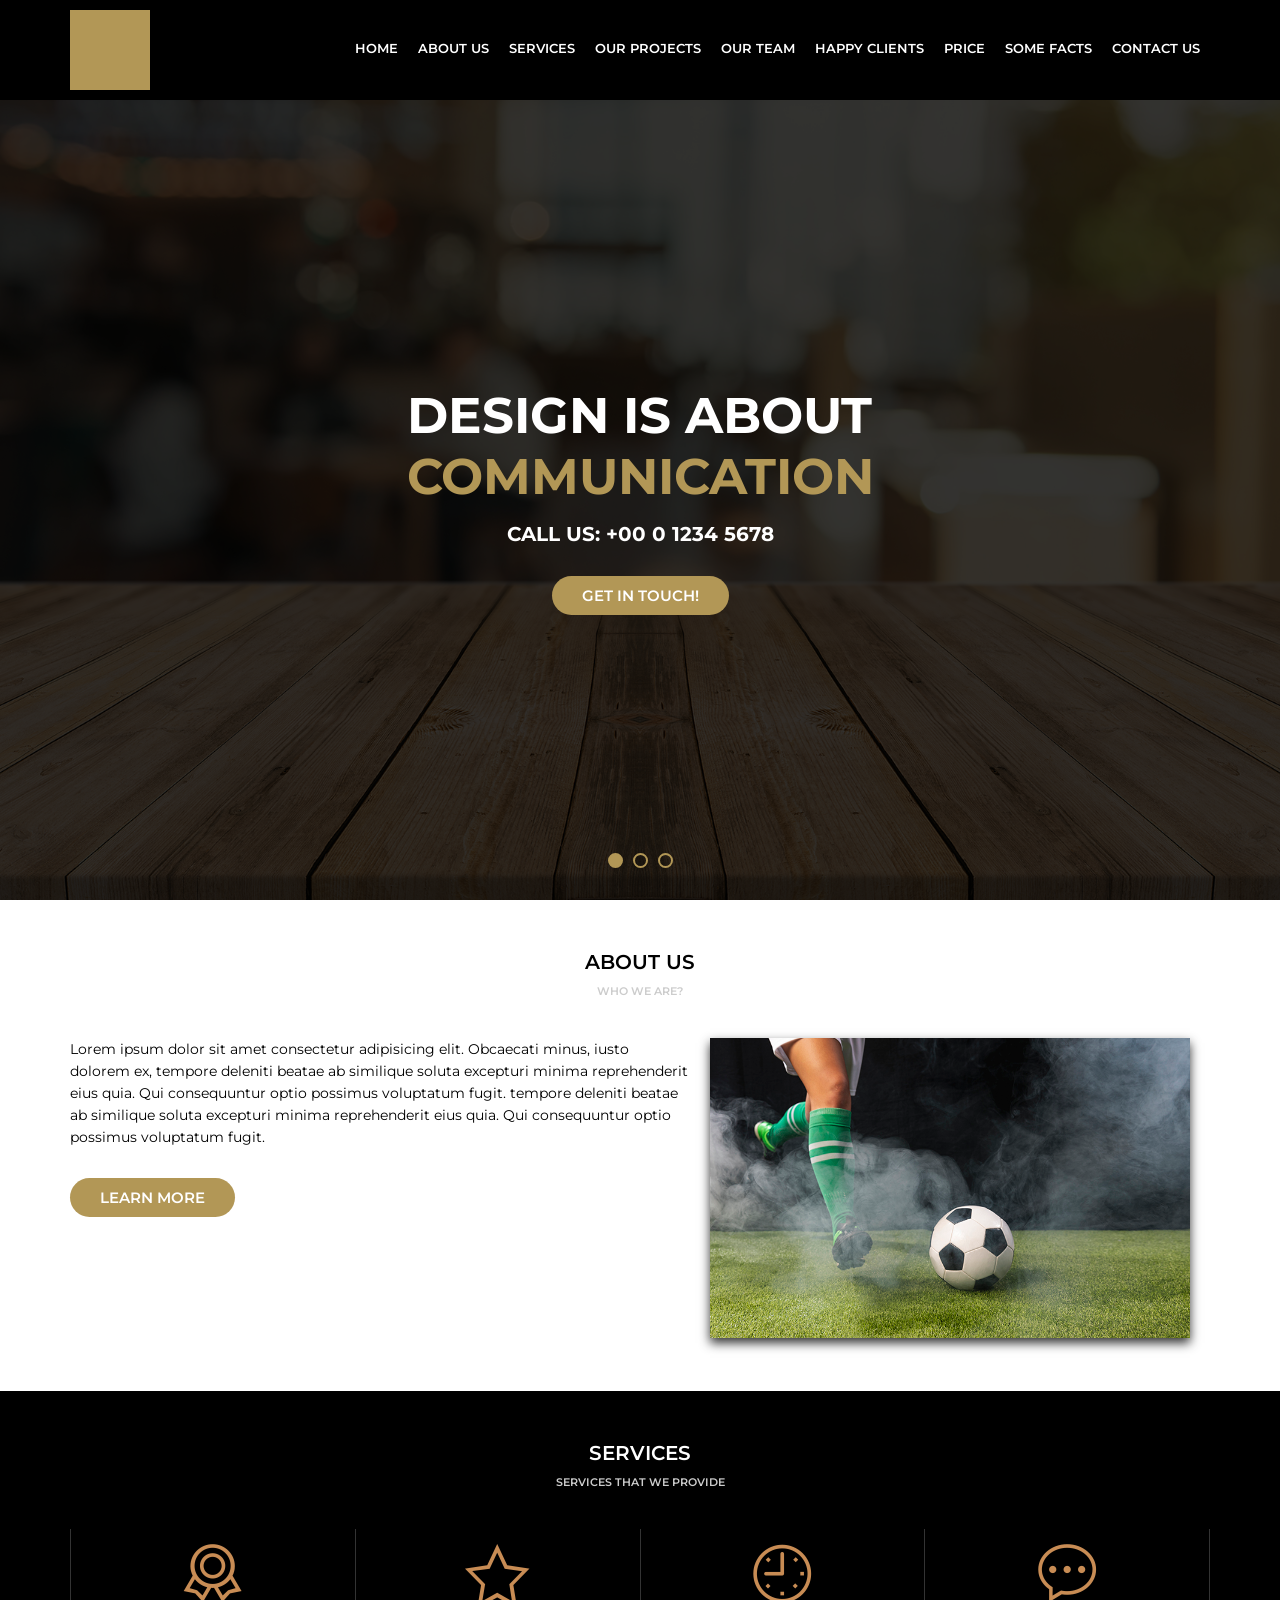
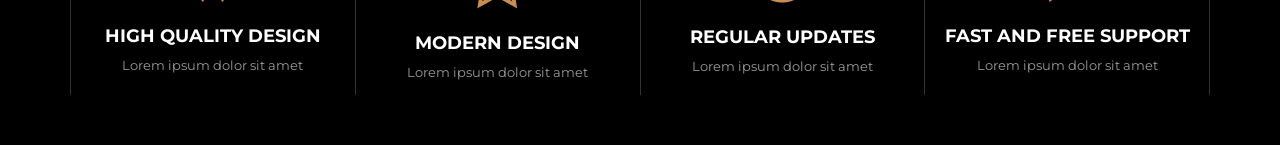
==== Home.html @ 93774d57 "Section-Services" ====
<!DOCTYPE html>
<html lang="pt-br">
<head>
    <meta charset="UTF-8">
    <meta http-equiv="X-UA-Compatible" content="IE=edge">
    <meta name="viewport" content="width=device-width, initial-scale=1.0">

    <!--Fonts-->
    <link rel="preconnect" href="https://fonts.gstatic.com">
    <link href="https://fonts.googleapis.com/css2?family=Montserrat:wght@300;400;600;700&display=swap" rel="stylesheet">

    <link rel="stylesheet" href="assets/css/style.css">
    <title>Awax</title>
</head>
<body>
    <header>
            <div class="header"><!--Inicio Header-->
                <div class="logo">
                    <div class="logoimg"></div>
                </div>
                <div class="menu"><!--Inicio Menu-->
                    <nav>
                        <ul>
                            <li class="active"><a href="">HOME</a></li>
                            <li><a href="">About Us</a></li>
                            <li><a href="">Services</a></li>
                            <li><a href="">Our Projects</a></li>
                            <li><a href="">Our Team</a></li>
                            <li><a href="">Happy Clients</a></li>
                            <li><a href="">Price</a></li>
                            <li><a href="">Some Facts</a></li>
                            <li><a href="">Contact Us</a></li>
                        </ul>
                    </nav>
                </div><!--Final Menu-->
            </div><!--Final Header-->
    </header>

    <main><!--Inicio Main-->
        <section class="banner"><!--Inicio Section Banner-->
            <div class="sliders">
                <div class="slide">
                    <div class="slidearea">
                        <h1>Design is about <br> <span>Communication</span></h1>
                        <h2>Call us: +00 0 1234 5678</h2>
                        <a href="" class="button">Get in touch!</a>
                    </div>
                </div>
                <div class="slide">
                    ...
                </div>
                <div class="slide">
                    ...
                </div>
            </div>
            <div class="sliders_pointers">
                <div class="pointer active"></div>
                <div class="pointer"></div>
                <div class="pointer"></div>
            </div>
        </section><!--Final Section Banner-->

        <section class="default light">
            <!--Padrão das Sessões-->
            <div class="section-title">About Us</div>
            <div class="section-desc">Who we are?</div>
            <div class="section-body">
                <!--Inicio About Us-->
                <div class="section-aboutus">
                    <div class="section-aboutus--left">
                        <p>Lorem ipsum dolor sit amet consectetur adipisicing elit. Obcaecati minus, iusto dolorem ex, 
                            tempore deleniti beatae ab similique soluta excepturi minima reprehenderit eius quia. 
                            Qui consequuntur optio possimus voluptatum fugit.
                            tempore deleniti beatae ab similique soluta excepturi minima reprehenderit eius quia. 
                            Qui consequuntur optio possimus voluptatum fugit.</p>

                            <a href="" class="button">Learn More</a>
                    </div>
                    <div class="section-aboutus--right">
                        <img src="assets/img/complementos/foto9.jpg" alt="">
                    </div>
                </div>
            </div>
        </section>

        <section class="default dark">
            <!--Padrão das Sessões-->
            <div class="section-title">Services</div>
            <div class="section-desc">Services that we provide</div>
            <div class="section-body">
                <!--Inicio About Us-->
                <div class="section-services">
                    <div class="section-service">
                        <img src="assets/img/icones/medalha.png" alt="">
                        <h4>High Quality Design</h4>
                        <p>Lorem ipsum dolor sit amet </p>
                    </div>
                    <div class="section-service">
                        <img src="assets/img/icones/estrela.png" alt="">
                        <h4>Modern Design</h4>
                        <p>Lorem ipsum dolor sit amet </p>
                    </div>
                    <div class="section-service">
                        <img src="assets/img/icones/relogio.png" alt="">
                        <h4>Regular Updates</h4>
                        <p>Lorem ipsum dolor sit amet </p>
                    </div>
                    <div class="section-service">
                        <img src="assets/img/icones/balao.png" alt="">
                        <h4>Fast and Free Support</h4>
                        <p>Lorem ipsum dolor sit amet </p>
                    </div>
                </div>
            </div>
        </section>
    </main><!--Final Main-->
</body>
</html>
---- assets/css/style.css ----
:root {
    --color-Orange: #b29756;
    --color-White: #fff;
    --color-Black: #000;
    --color-Grey: #CCC;
    --color-Grey2: #333;
    --color-Grey-White: #f7f7f7;
    --color-Grey3: #999;
}

*{
    margin: 0;
    padding: 0;
    box-sizing: border-box;
}

body {
    font-family: 'Montserrat', Arial, Helvetica, sans-serif ;
    font-size: 13px;
    overflow-x: hidden;
}


/* ===============
[MENU] */

header {
    height: 100px;
    background-color: var(--color-Black);
}

.header {
    max-width: 1140px;
    height: 100px;
    margin: auto;
    display: flex;
    align-items: center;
}

.logo {
    width: 100px;
}

.logoimg {
    width: 80px;
    height: 80px;
    background-color: var(--color-Orange);
}

.menu {
    flex: 1;
    display: flex;
    justify-content: flex-end;
}

.menu ul,
.menu li {
    list-style: none;
}

.menu ul {
    display: flex;
}

.menu li a {
    color: var(--color-White);
    text-transform: uppercase;
    font-weight: 600;
    text-decoration: none;
    display: flex;
    align-items: center;
    padding-left: 10px;
    padding-right: 10px;
    height: 100px;
    border-bottom: 5px solid var(--color-Black);
}

.menu li a:hover {
    border-bottom: 5px solid var(--color-Orange);
    color: var(--color-Grey);
}

.button {
    display: inline-block;
    background-color: var(--color-Orange);
    color: var(--color-White);
    text-transform: uppercase;
    font-size: 15px;
    font-weight: 600;
    text-decoration: none;
    padding: 10px 30px;
    margin-top: 30px;
    border-radius: 20px;
    transition: all 0.2s ease-in;
}

/* ===============
[BANNER] */

.banner {
    height: calc(100vh - 100px);
    background-color: var(--color-Grey2);
    background-image: url(../img/complementos/bg.jpg);
    background-size: cover;
    background-position: center;
    overflow: hidden;
}

.banner .sliders {
    width: 1000vw;
    height: 100%;
}

.banner .slide {
    width: 100vw;
    height: 100%;
    display: inline-block;
    background-color: rgba(0, 0, 0, 0.8);
}

.banner .slidearea {
    display: flex;
    flex-direction: column;
    height: 100%;
    justify-content: center;
    align-items: center;
    color: var(--color-White);
}

.banner h1 {
    text-transform: uppercase;
    font-weight: bold;
    font-size: 50px;
}

.banner h1 span {
    color: var(--color-Orange);
}

.banner h2 {
    text-transform: uppercase;
    margin-top: 15px;
}


.banner a:hover {
    background-color: var(--color-White);
    color: var(--color-Orange);
}

.banner .sliders_pointers {
    width: 100vw;
    height: 20px;
    position: absolute;
    margin-top: -50px;
    display: flex;
    justify-content: center;
    align-items: center;
}

.banner .pointer {
    width: 15px;
    height: 15px;
    border: 2px solid var(--color-Orange);
    border-radius: 8px;
    margin-left: 5px;
    margin-right: 5px;
    cursor: pointer;
}

.banner .pointer:hover {
    background-color: var(--color-Orange);
}

.banner .pointer.active {
    background-color: var(--color-Orange);
}


/* ===============
[Section Padrão] */

.default {
    padding-top: 50px;
    padding-bottom: 50px;
}

.default .section-title,
.default .section-desc {
    text-align: center;
    text-transform: uppercase;
    font-weight: 600;
}

.default .section-title {
    font-size: 20px;
}

.default .section-desc {
    font-size: 11px;
    color: var(--color-Grey);
    margin-top: 10px;
    margin-bottom: 40px;
}

.default .section-body {
    max-width: 1140px;
    margin: auto;
}


/* ====== Vairação Clara ====== */
.default.ligth {
    background-color: var(--color-Grey-White);
}

.default.ligth .section-title,
.default.ligth .section-body {
    color: var(--color-Black);
}


/* ====== Vairação Escura ====== */
.default.dark {
    background-color: var(--color-Black);
}

.default.dark .section-title,
.default.dark .section-body {
    color: var(--color-White);
}


/* ===============
[About Us] */

.section-aboutus {
    display: flex;
}

.section-aboutus--left {
    flex: 1;
}

.section-aboutus--left p {
    font-size: 14px;
    line-height: 22px;
}

.section-aboutus--right {
    width: 520px;
    text-align: center;
}

.section-aboutus--right img {
    width: 480px;
    box-shadow: 0px 5px 10px var(--color-Grey2) ;
}

/* ===============
[Services] */

.section-services {
    display: flex;
}

.section-service {
    flex: 1;
    text-align: center;
    border-right: 1px solid var(--color-Grey2);
    padding: 15px;
}

.section-service:first-child{
    border-left: 1px solid var(--color-Grey2);
}

.section-service h4 {
    margin-top: 20px;
    text-transform: uppercase;
    font-size: 18px;
}

.section-service p {
    margin-top: 10px;
    font-size: 13px;
    color: var(--color-Grey3);
}
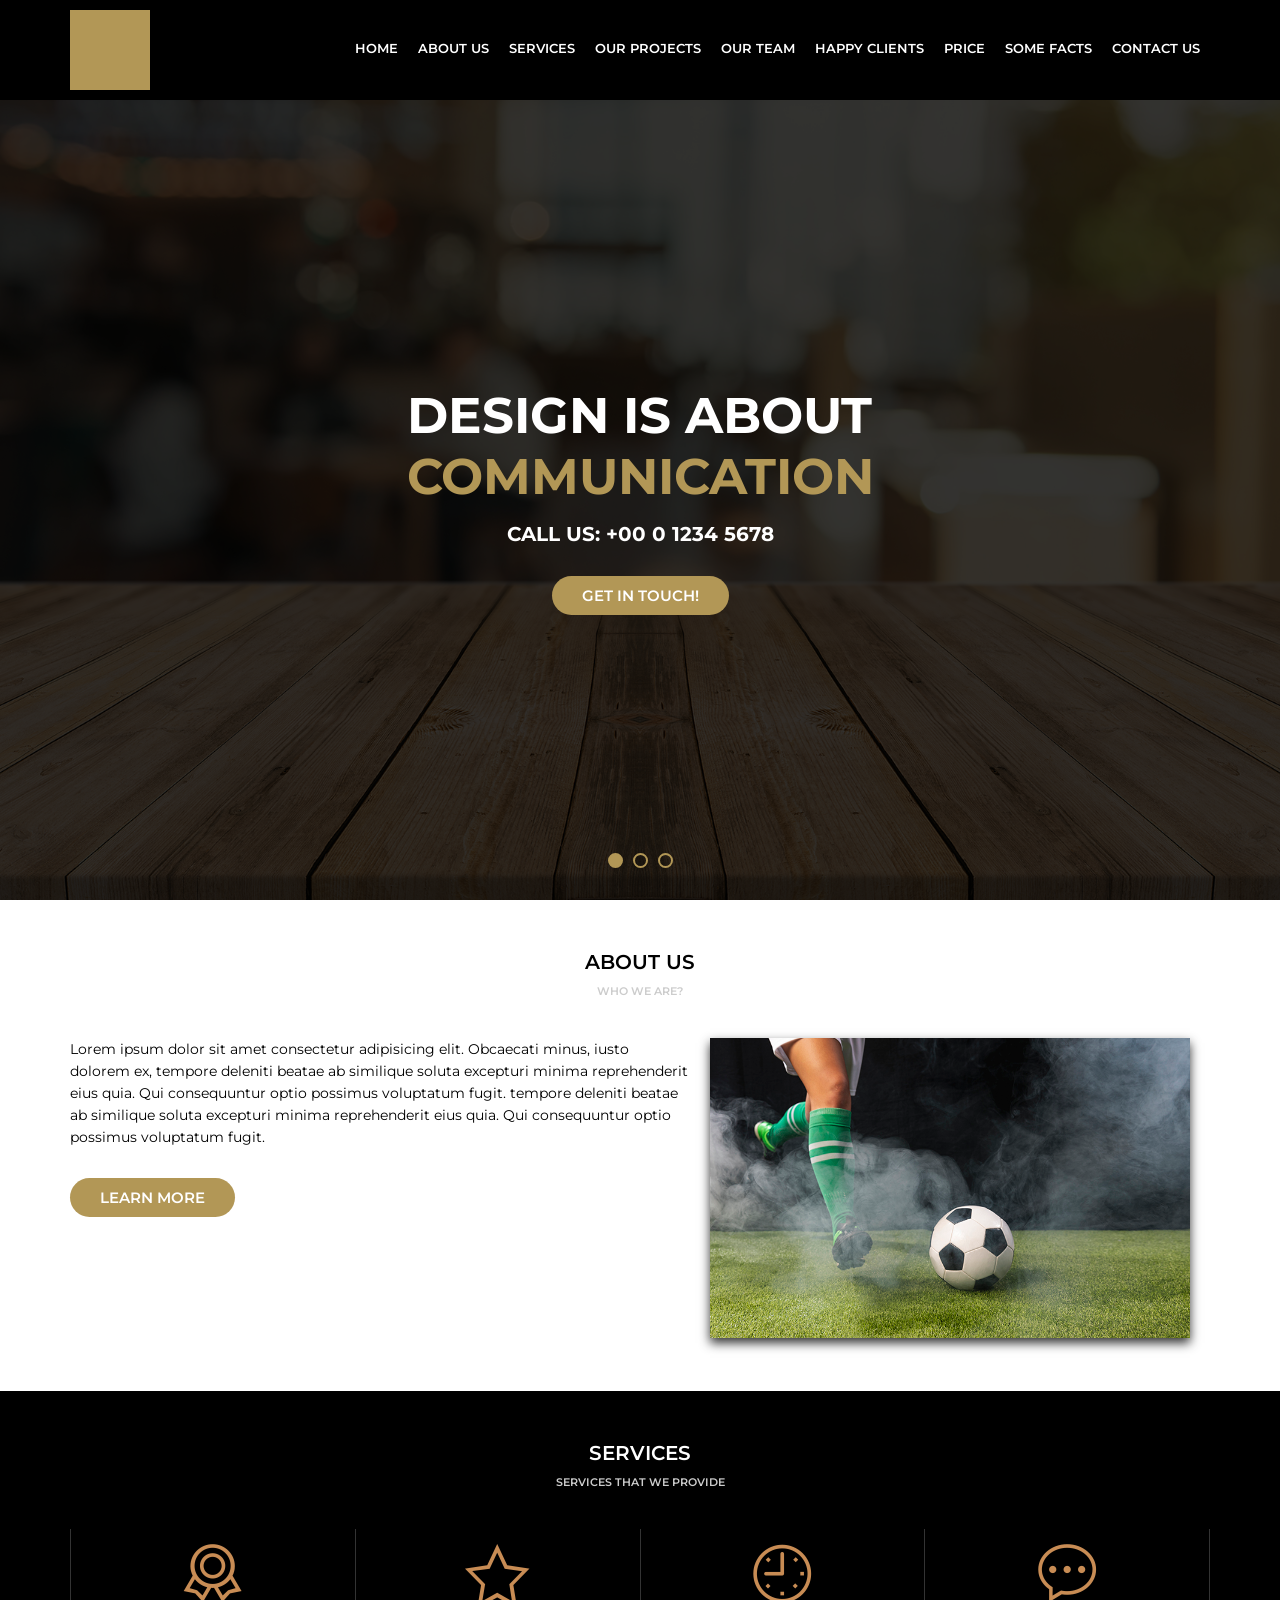
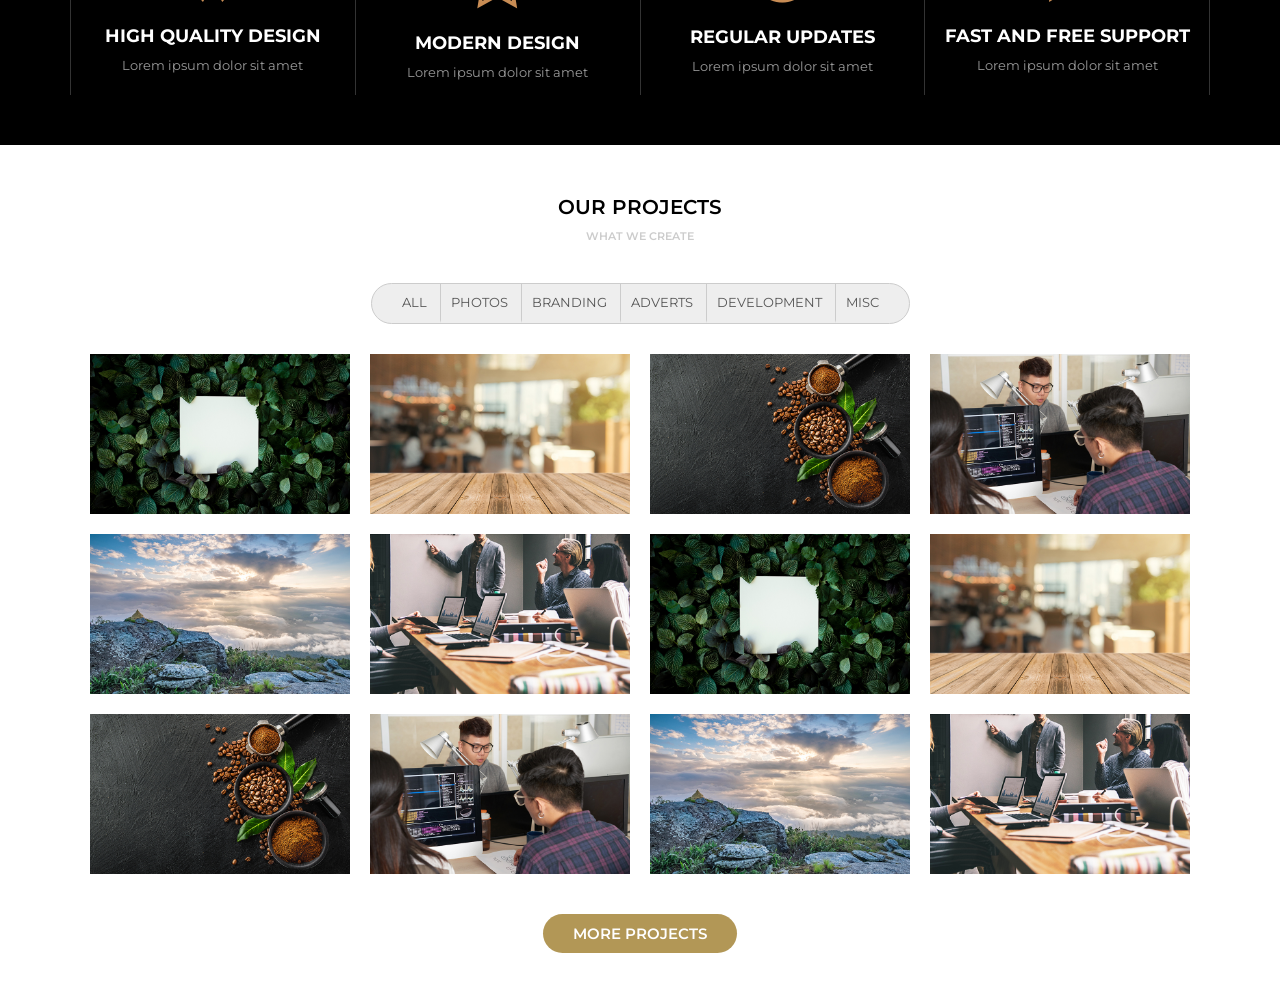
==== commit a21f3d94: "Section-Projects" ====
--- a/Home.html
+++ b/Home.html
@@ -59,8 +59,8 @@
                 <div class="pointer"></div>
             </div>
         </section><!--Final Section Banner-->
-
-        <section class="default light">
+        
+        <section class="default light"><!--Section About Us-->
             <!--Padrão das Sessões-->
             <div class="section-title">About Us</div>
             <div class="section-desc">Who we are?</div>
@@ -81,14 +81,14 @@
                     </div>
                 </div>
             </div>
-        </section>
-
-        <section class="default dark">
+        </section><!--Final About Us-->
+
+        <section class="default dark"><!--Inicio Services-->
             <!--Padrão das Sessões-->
             <div class="section-title">Services</div>
             <div class="section-desc">Services that we provide</div>
             <div class="section-body">
-                <!--Inicio About Us-->
+                <!--Inicio Services-->
                 <div class="section-services">
                     <div class="section-service">
                         <img src="assets/img/icones/medalha.png" alt="">
@@ -112,7 +112,142 @@
                     </div>
                 </div>
             </div>
-        </section>
+        </section><!--Final Services-->
+
+        <section class="default light"><!--Inicio Projects-->
+            <!--Padrão das Sessões-->
+            <div class="section-title">Our Projects</div>
+            <div class="section-desc">What we create</div>
+            <div class="section-body">
+                <!--Inicio Projects-->
+                <div class="section-projects">
+                    <div class="section-projects--filters">
+                        <ul>
+                            <li>All</li>
+                            <li>Photos</li>
+                            <li>Branding</li>
+                            <li>Adverts</li>
+                            <li>Development</li>
+                            <li>Misc</li>
+                        </ul>
+                    </div>
+                            <!--Area-->
+                    <div class="section-projects--photos">
+                            <!--Images-->
+                        <div class="section-projects--photo">
+                            <div class="section-projects--photoarea">
+                                <div class="section-projects--photoinfo">
+                                    <h5>ABOUT</h5>
+                                    <p>Lorem ipsum dolor sit amet.</p>
+                                </div>
+                                <img src="assets/img/complementos/foto1.jpg" alt="">
+                            </div>
+                        </div>
+                        <div class="section-projects--photo">
+                            <div class="section-projects--photoarea">
+                                <div class="section-projects--photoinfo">
+                                    <h5>ABOUT</h5>
+                                    <p>Lorem ipsum dolor sit amet.</p>
+                                </div>
+                                <img src="assets/img/complementos/foto2.jpg" alt="">
+                            </div>
+                        </div>
+                        <div class="section-projects--photo">
+                            <div class="section-projects--photoarea">
+                                <div class="section-projects--photoinfo">
+                                    <h5>ABOUT</h5>
+                                    <p>Lorem ipsum dolor sit amet.</p>
+                                </div>
+                                <img src="assets/img/complementos/foto3.jpg" alt="">
+                            </div>
+                        </div>
+                        <div class="section-projects--photo">
+                            <div class="section-projects--photoarea">
+                                <div class="section-projects--photoinfo">
+                                    <h5>ABOUT</h5>
+                                    <p>Lorem ipsum dolor sit amet.</p>
+                                </div>
+                                <img src="assets/img/complementos/foto4.jpg" alt="">
+                            </div>
+                        </div>
+                        <div class="section-projects--photo">
+                            <div class="section-projects--photoarea">
+                                <div class="section-projects--photoinfo">
+                                    <h5>ABOUT</h5>
+                                    <p>Lorem ipsum dolor sit amet.</p>
+                                </div>
+                                <img src="assets/img/complementos/foto5.jpg" alt="">
+                            </div>
+                        </div>
+                        <div class="section-projects--photo">
+                            <div class="section-projects--photoarea">
+                                <div class="section-projects--photoinfo">
+                                    <h5>ABOUT</h5>
+                                    <p>Lorem ipsum dolor sit amet.</p>
+                                </div>
+                                <img src="assets/img/complementos/foto6.jpg" alt="">
+                            </div>
+                        </div>
+                        <div class="section-projects--photo">
+                            <div class="section-projects--photoarea">
+                                <div class="section-projects--photoinfo">
+                                    <h5>ABOUT</h5>
+                                    <p>Lorem ipsum dolor sit amet.</p>
+                                </div>
+                                <img src="assets/img/complementos/foto1.jpg" alt="">
+                            </div>
+                        </div>
+                        <div class="section-projects--photo">
+                            <div class="section-projects--photoarea">
+                                <div class="section-projects--photoinfo">
+                                    <h5>ABOUT</h5>
+                                    <p>Lorem ipsum dolor sit amet.</p>
+                                </div>
+                                <img src="assets/img/complementos/foto2.jpg" alt="">
+                            </div>
+                        </div>
+                        <div class="section-projects--photo">
+                            <div class="section-projects--photoarea">
+                                <div class="section-projects--photoinfo">
+                                    <h5>ABOUT</h5>
+                                    <p>Lorem ipsum dolor sit amet.</p>
+                                </div>
+                                <img src="assets/img/complementos/foto3.jpg" alt="">
+                            </div>
+                        </div>
+                        <div class="section-projects--photo">
+                            <div class="section-projects--photoarea">
+                                <div class="section-projects--photoinfo">
+                                    <h5>ABOUT</h5>
+                                    <p>Lorem ipsum dolor sit amet.</p>
+                                </div>
+                                <img src="assets/img/complementos/foto4.jpg" alt="">
+                            </div>
+                        </div>
+                        <div class="section-projects--photo">
+                            <div class="section-projects--photoarea">
+                                <div class="section-projects--photoinfo">
+                                    <h5>ABOUT</h5>
+                                    <p>Lorem ipsum dolor sit amet.</p>
+                                </div>
+                                <img src="assets/img/complementos/foto5.jpg" alt="">
+                            </div>
+                        </div>
+                        <div class="section-projects--photo">
+                            <div class="section-projects--photoarea">
+                                <div class="section-projects--photoinfo">
+                                    <h5>ABOUT</h5>
+                                    <p>Lorem ipsum dolor sit amet.</p>
+                                </div>
+                                <img src="assets/img/complementos/foto6.jpg" alt="">
+                            </div>
+                        </div>
+                    </div>
+                            <!--Button-->
+                    <a href="" class="button" >More Projects</a>
+                </div>
+            </div>
+        </section><!--Final Projects-->
     </main><!--Final Main-->
 </body>
 </html>
--- a/assets/css/style.css
+++ b/assets/css/style.css
@@ -6,6 +6,9 @@
     --color-Grey2: #333;
     --color-Grey-White: #f7f7f7;
     --color-Grey3: #999;
+    --color-Grey4: #EEE;
+
+    --color-font-grey: #555;
 }
 
 *{
@@ -91,7 +94,13 @@
     padding: 10px 30px;
     margin-top: 30px;
     border-radius: 20px;
-    transition: all 0.2s ease-in;
+    transition: all 0.3s ease-in;
+}
+
+.button:hover {
+    background-color: var(--color-White);
+    color: var(--color-Orange);
+    border: 2px solid var(--color-Orange);
 }
 
 /* ===============
@@ -286,3 +295,89 @@
     font-size: 13px;
     color: var(--color-Grey3);
 }
+
+/* ===============
+[Projects] */
+
+.section-projects {
+    display: flex;
+    flex-direction: column;
+    align-items: center;
+}
+
+.section-projects--filters {
+    border: 1px solid var(--color-Grey);
+    background-color: var(--color-Grey4);
+    border-radius: 30px;
+    display: inline-block;
+    padding: 0px 20px;
+}
+
+.section-projects--filters ul li {
+    list-style: none;
+}
+
+.section-projects--filters li {
+    display: inline-block;
+    padding: 10px;
+    text-transform: uppercase;
+    font-size: 13px;
+    border-left: 1px solid var(--color-Grey);
+    color: var(--color-font-grey);
+    border-bottom: 3px solid var(--color-Grey4);
+    cursor: pointer;
+}
+
+.section-projects--filters li:hover {
+    border-bottom: 3px solid var(--color-Orange);
+}
+
+.section-projects--filters li:first-child {
+    border-left: none;
+}
+
+.section-projects--photos {
+    width: 100vw;
+    max-width: 1140px;
+    margin-top: 20px;
+    display: flex;
+    flex-wrap: wrap;
+    justify-content: center;
+}
+
+.section-projects--photo {
+    width: 280px;
+}
+
+.section-projects--photoarea {
+    margin: 10px;
+    width: 260px;
+    height: 160px;
+}
+
+.section-projects--photoarea img {
+    width: inherit;
+    height: inherit;
+}
+
+.section-projects--photoinfo {
+    position: absolute;
+    background-color: rgba(0, 0, 0, 0.5);
+    width: inherit;
+    height: inherit;
+    display: none;
+    flex-direction: column;
+    justify-content: center;
+    align-items: center;
+    color: var(--color-White);
+}
+
+.section-projects--photoarea:hover .section-projects--photoinfo {
+    display: flex;
+    cursor: pointer;
+}
+
+.section-projects--photoinfo h5 {
+    font-size: 18px;
+    font-weight: 600;
+}
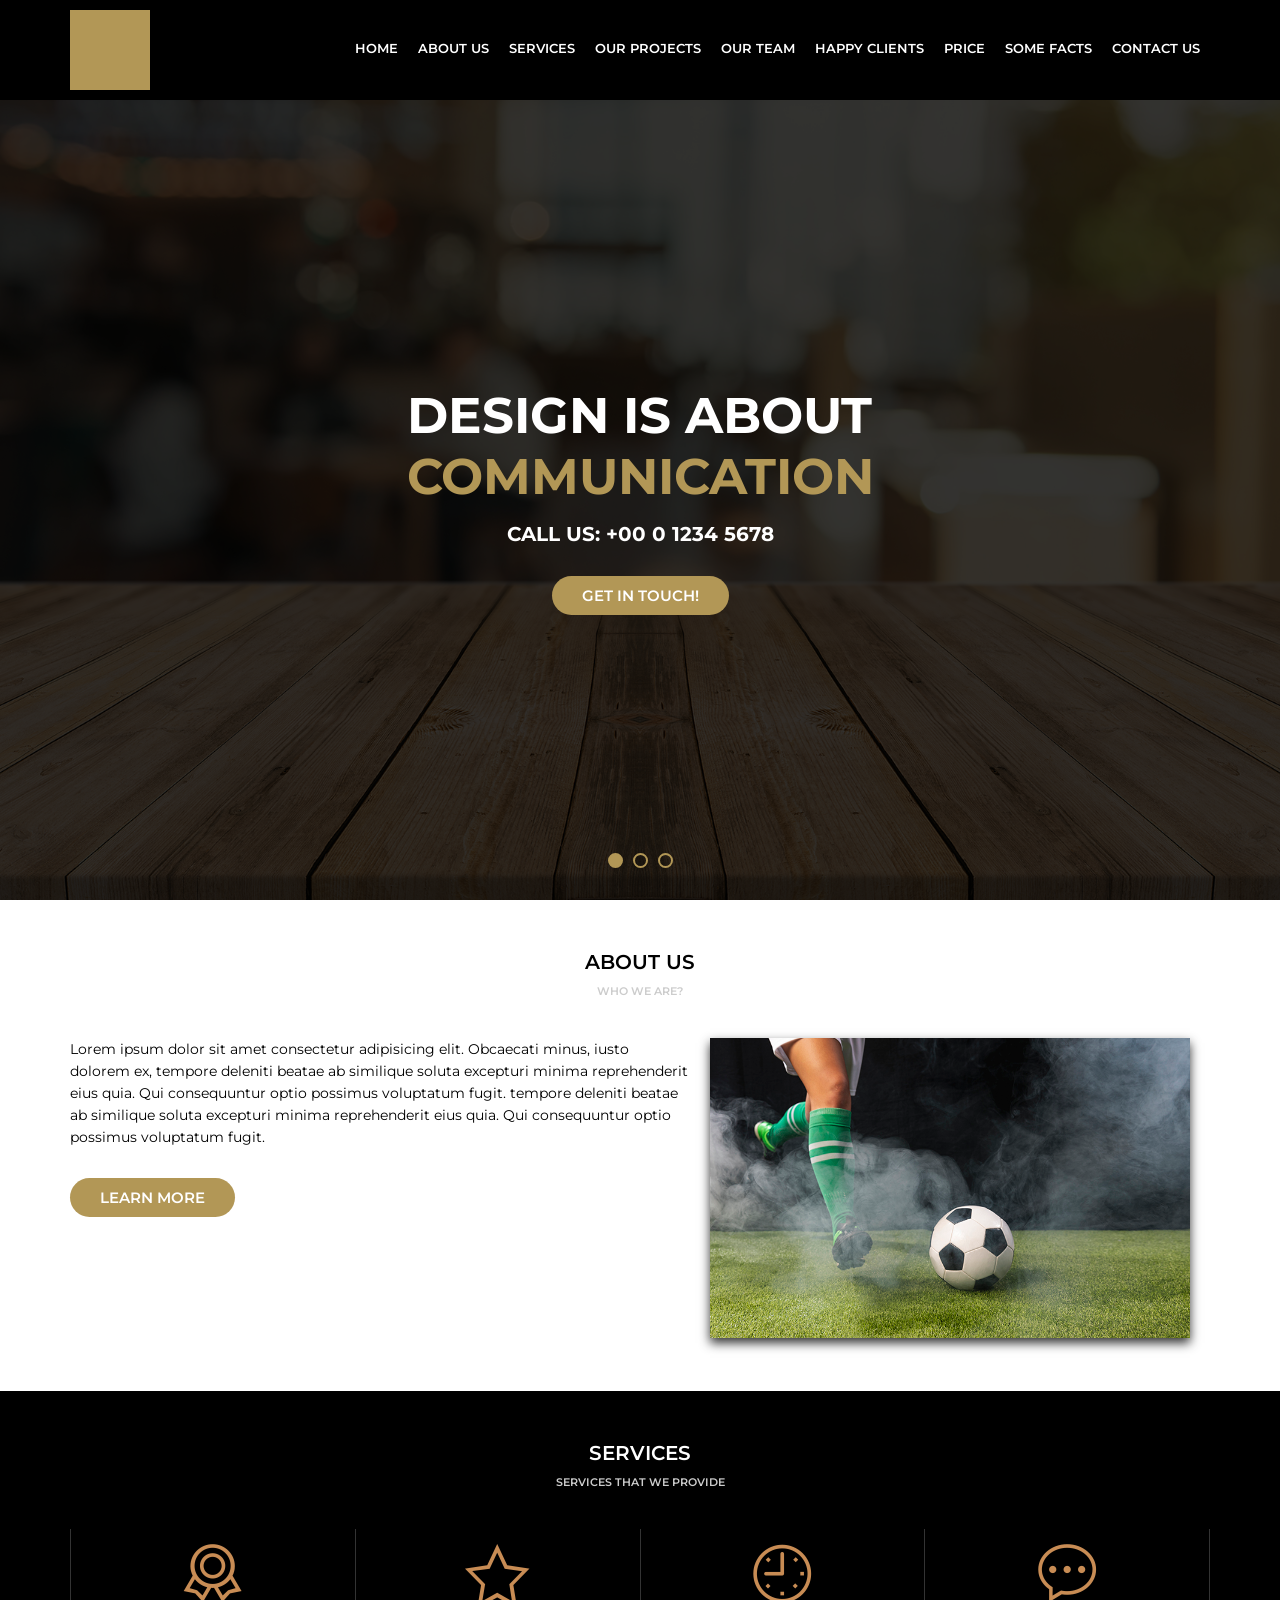
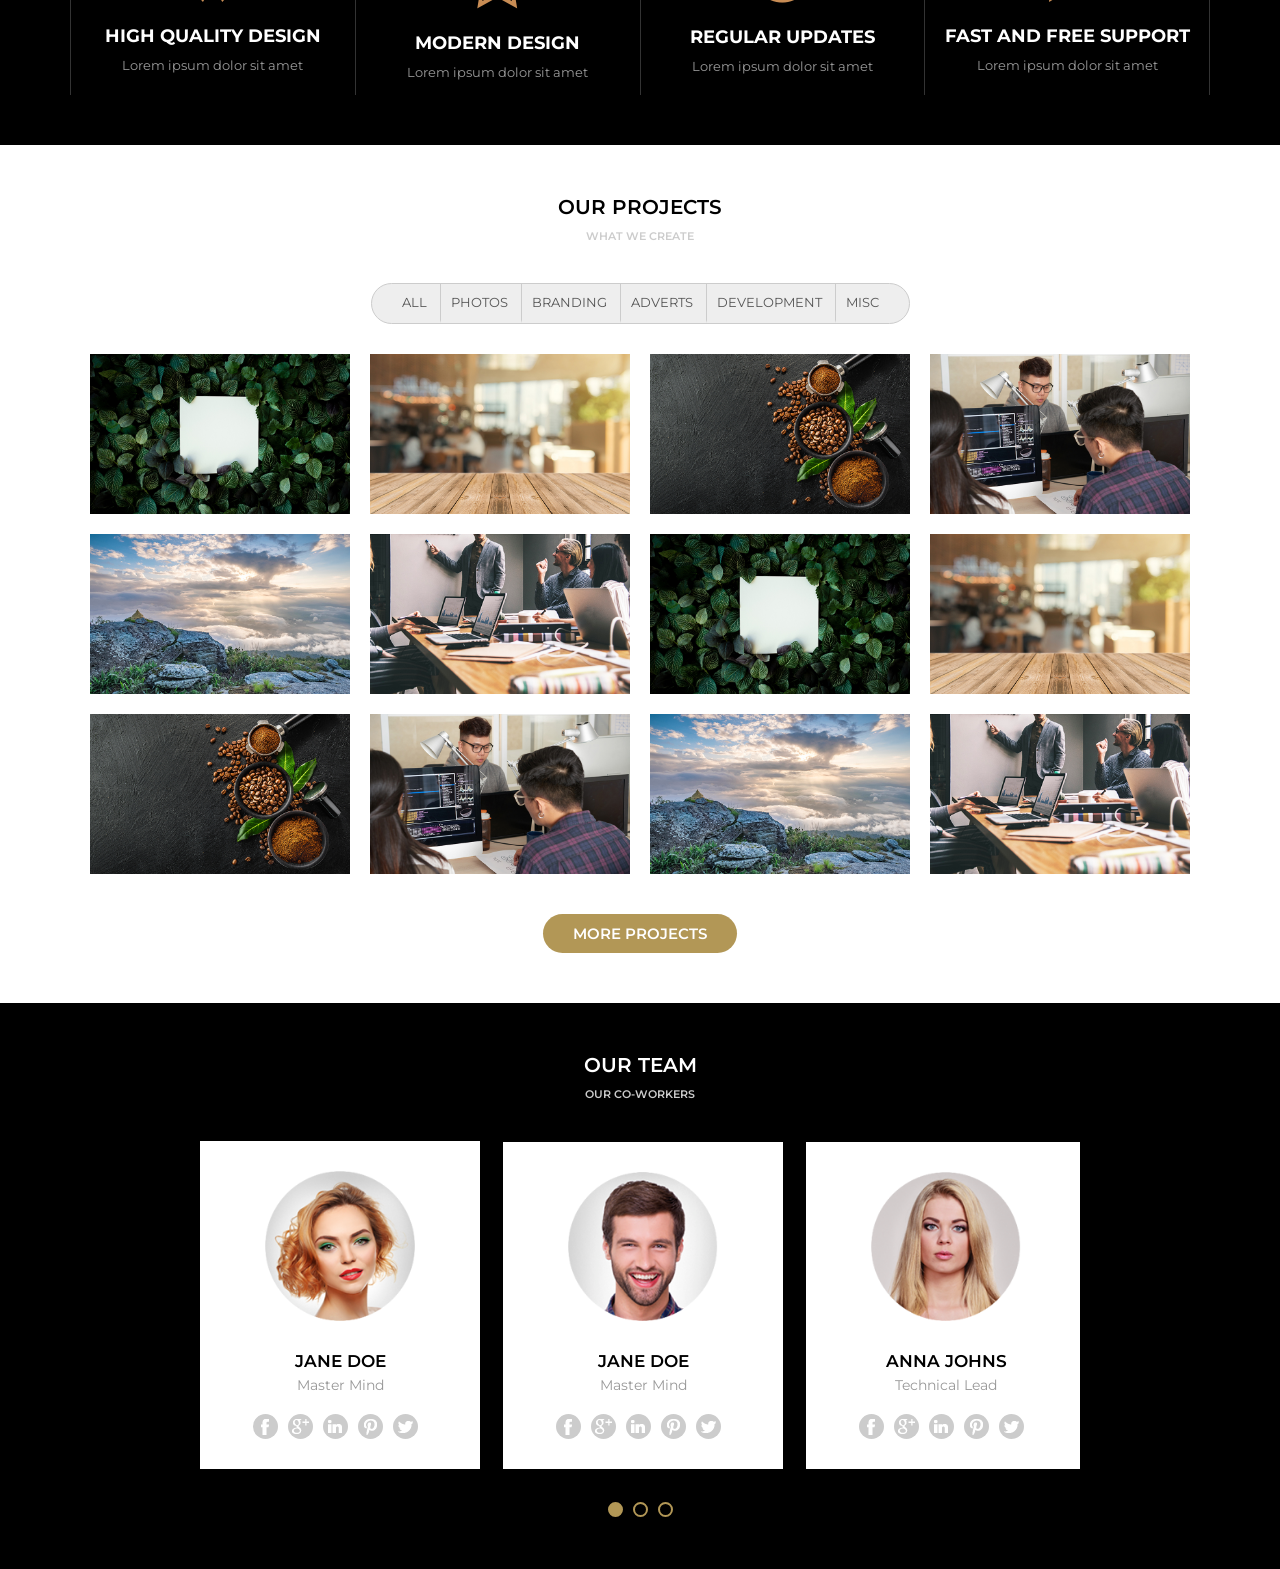
==== commit 020d6f59: "Section-OurTeam" ====
--- a/Home.html
+++ b/Home.html
@@ -248,6 +248,82 @@
                 </div>
             </div>
         </section><!--Final Projects-->
+
+        <section class="default dark bg-team"><!--Section Our Team-->
+            <div class="section-team-area">
+                <div class="section-title">Our Team</div>
+                <div class="section-desc">Our Co-Workers</div>
+                <div class="section-body">
+                    <!--Inicio Our Team-->
+                    <div class="section-team">
+                            <!--Inicio Slider-->
+                        <div class="sliders">
+                            <div class="slide">
+                                <div class="slidearea">
+                                    <img class="section-team--avatar" src="assets/img/complementos/mulher1.png" alt="Foto Xxx">
+                                    <div class="section-team--name">
+                                        Jane Doe
+                                    </div>
+                                    <div class="section-team--role">
+                                        Master Mind
+                                    </div>
+                                    <div class="section-team--social">
+                                        <a href=""><img src="assets/img/icones/facebook.png" alt="Facebook"></a>
+                                        <a href=""><img src="assets/img/icones/googleplus.png" alt="Google Plus"></a>
+                                        <a href=""><img src="assets/img/icones/linkedin.png" alt="Linkedin"></a>
+                                        <a href=""><img src="assets/img/icones/pinterest.png" alt="Pinterest"></a>
+                                        <a href=""><img src="assets/img/icones/twitter.png" alt="Twitter"></a>
+                                    </div>
+                                </div>
+                            </div>
+                            <div class="slide">
+                                <div class="slidearea">
+                                    <img class="section-team--avatar" src="assets/img/complementos/homem1.png" alt="Foto Xxx">
+                                    <div class="section-team--name">
+                                        Jane Doe
+                                    </div>
+                                    <div class="section-team--role">
+                                        Master Mind
+                                    </div>
+                                    <div class="section-team--social">
+                                        <a href=""><img src="assets/img/icones/facebook.png" alt="Facebook"></a>
+                                        <a href=""><img src="assets/img/icones/googleplus.png" alt="Google Plus"></a>
+                                        <a href=""><img src="assets/img/icones/linkedin.png" alt="Linkedin"></a>
+                                        <a href=""><img src="assets/img/icones/pinterest.png" alt="Pinterest"></a>
+                                        <a href=""><img src="assets/img/icones/twitter.png" alt="Twitter"></a>
+                                    </div>
+                                </div>
+                            </div>
+                            <div class="slide">
+                                <div class="slidearea">
+                                    <img class="section-team--avatar" src="assets/img/complementos/mulher2.png" alt="Foto Xxx">
+                                    <div class="section-team--name">
+                                        Anna Johns
+                                    </div>
+                                    <div class="section-team--role">
+                                        Technical Lead
+                                    </div>
+                                    <div class="section-team--social">
+                                        <a href=""><img src="assets/img/icones/facebook.png" alt="Facebook"></a>
+                                        <a href=""><img src="assets/img/icones/googleplus.png" alt="Google Plus"></a>
+                                        <a href=""><img src="assets/img/icones/linkedin.png" alt="Linkedin"></a>
+                                        <a href=""><img src="assets/img/icones/pinterest.png" alt="Pinterest"></a>
+                                        <a href=""><img src="assets/img/icones/twitter.png" alt="Twitter"></a>
+                                    </div>
+                                </div>
+                            </div>
+                        </div>
+                    </div>
+                    <div class="sliders_pointers">
+                        <div class="pointer active"></div>
+                        <div class="pointer"></div>
+                        <div class="pointer"></div>
+                    </div>
+                </div>
+            </div>
+        </section><!--Final Our Team-->
+
+
     </main><!--Final Main-->
 </body>
 </html>
--- a/assets/css/style.css
+++ b/assets/css/style.css
@@ -94,7 +94,7 @@
     padding: 10px 30px;
     margin-top: 30px;
     border-radius: 20px;
-    transition: all 0.3s ease-in;
+    transition: all 0.2s ease-in;
 }
 
 .button:hover {
@@ -239,6 +239,14 @@
     color: var(--color-White);
 }
 
+/* ====== Vairação Escura Com Background====== */
+
+.default.dark.bg-team {
+    background-image: url('../img/complementos/pexels-lukas-kloeppel-466685.jpg');
+    background-size: cover;
+    background-position: center;
+    padding: 0;
+}
 
 /* ===============
 [About Us] */
@@ -381,3 +389,111 @@
     font-size: 18px;
     font-weight: 600;
 }
+
+/* ===============
+[Our Team] */
+
+.section-team-area {
+    background-color: rgba(0, 0, 0, 0.8);
+    padding-top: 50px;
+    padding-bottom: 50px;
+}
+.section-team{
+    overflow: hidden;
+    max-width: 880px;
+    margin: auto;
+}
+
+/* ====== Sliders ====== */
+
+.section-team .sliders {
+    width: 1000vw;
+    height: 100%;
+}
+
+.section-team .slide {
+    width: 280px;
+    height: 100%;
+    min-height: 300px;
+    display: inline-block;
+    background-color: var(--color-White);
+    margin-right: 20px;
+}
+
+.section-team .slidearea {
+    display: flex;
+    flex-direction: column;
+    height: 100%;
+    justify-content: center;
+    align-items: center;
+    color: var(--color-Black);
+    padding: 30px;
+}
+
+.section-team-area .sliders_pointers {
+    margin-top: 30px;
+    height: 20px;
+    display: flex;
+    justify-content: center;
+    align-items: center;
+}
+
+/* ====== Pointer ====== */
+
+.section-team-area .pointer {
+    width: 15px;
+    height: 15px;
+    border: 2px solid var(--color-Orange);
+    border-radius: 8px;
+    margin-left: 5px;
+    margin-right: 5px;
+    cursor: pointer;
+}
+
+.section-team-area .pointer:hover {
+    background-color: var(--color-Orange);
+}
+
+.section-team-area .pointer.active {
+    background-color: var(--color-Orange);
+}
+
+/* ====== Card ====== */
+
+.section-team--avatar {
+    width: 150px;
+    height: auto;
+}
+
+.section-team--name {
+    text-transform: uppercase;
+    font-weight: 600;
+    font-size: 17px;
+    margin-top: 30px;
+}
+
+.section-team--role {
+    font-size: 14px;
+    color: var(--color-Grey3);
+    margin-top: 5px;
+}
+
+.section-team--social {
+    display: flex;
+    margin-top: 20px;
+}
+
+.section-team--social a {
+    display: inline-flex;
+    justify-content: center;
+    align-items: center;
+    width: 25px;
+    height: 25px;
+    background-color: var(--color-Grey);
+    border-radius: 13px;
+    margin-right: 10px;
+}
+
+.section-team--social a:hover {
+    background-color: var(--color-Orange);
+}
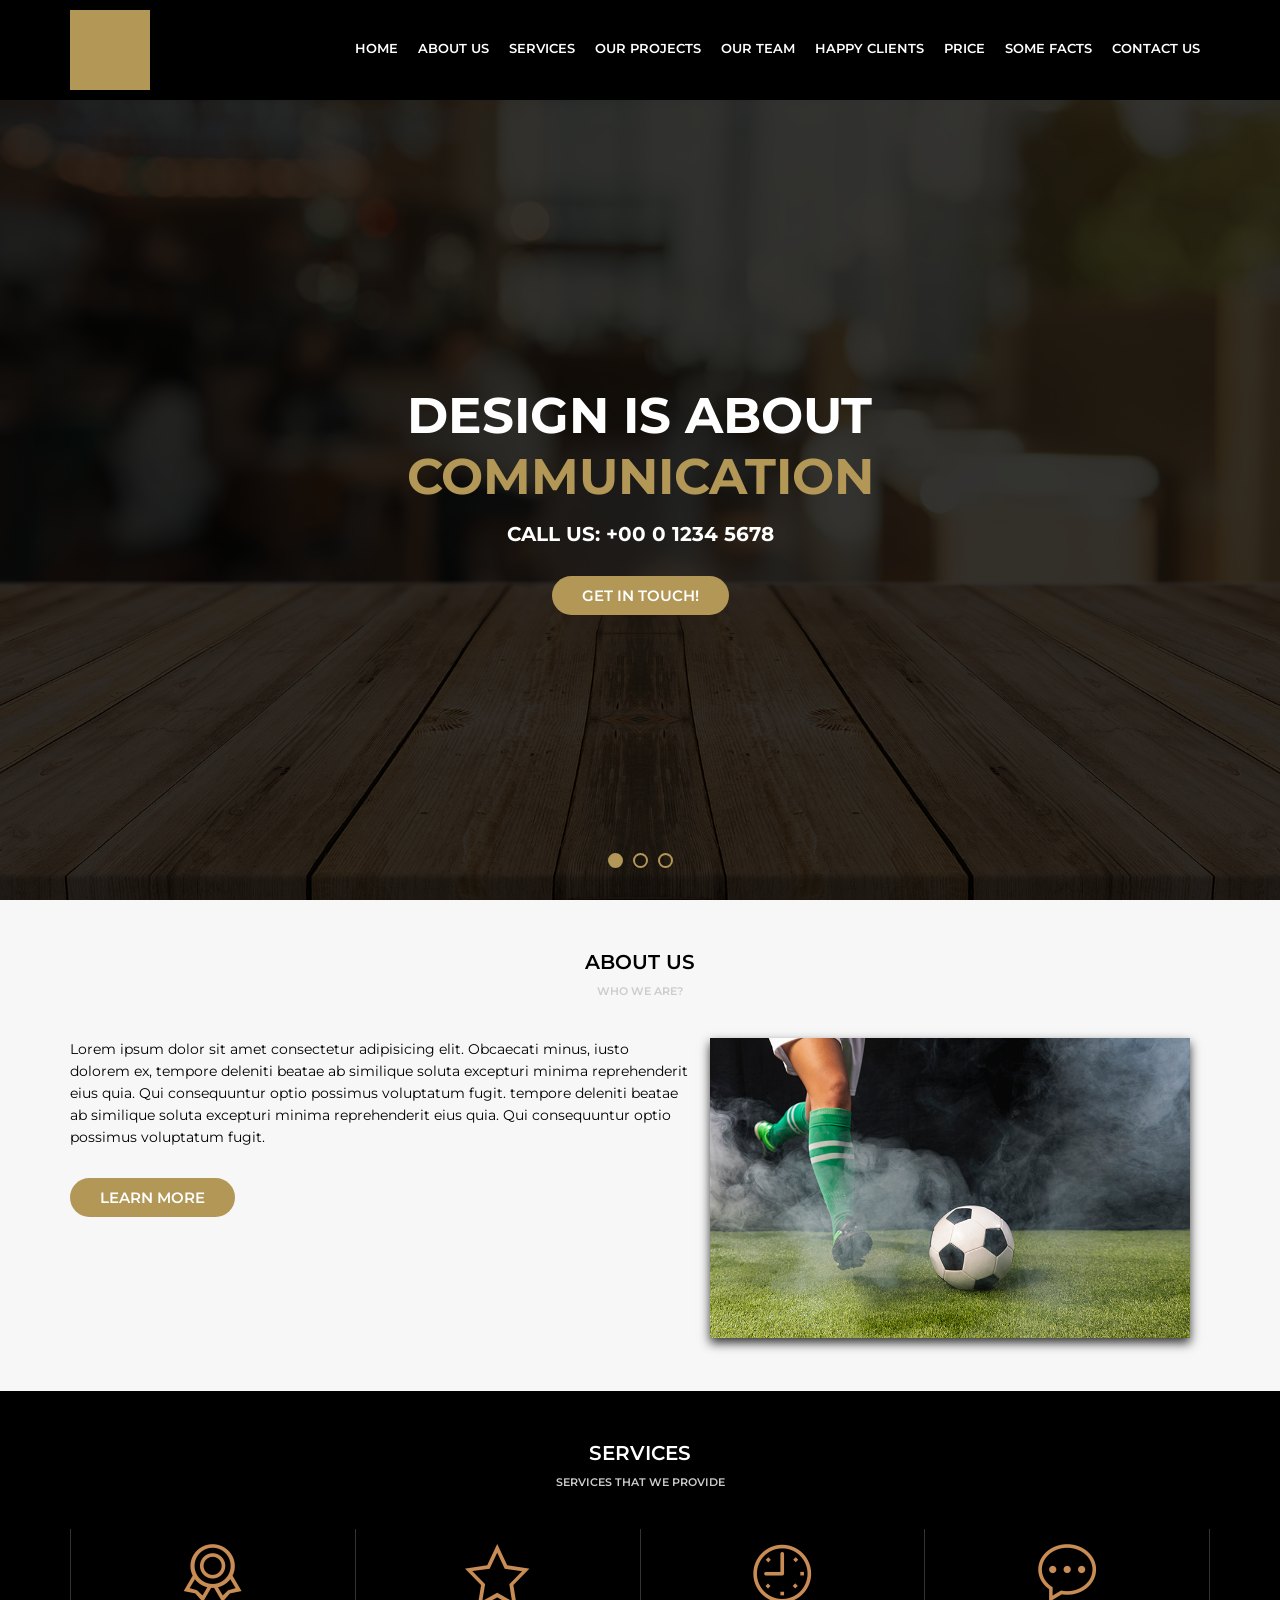
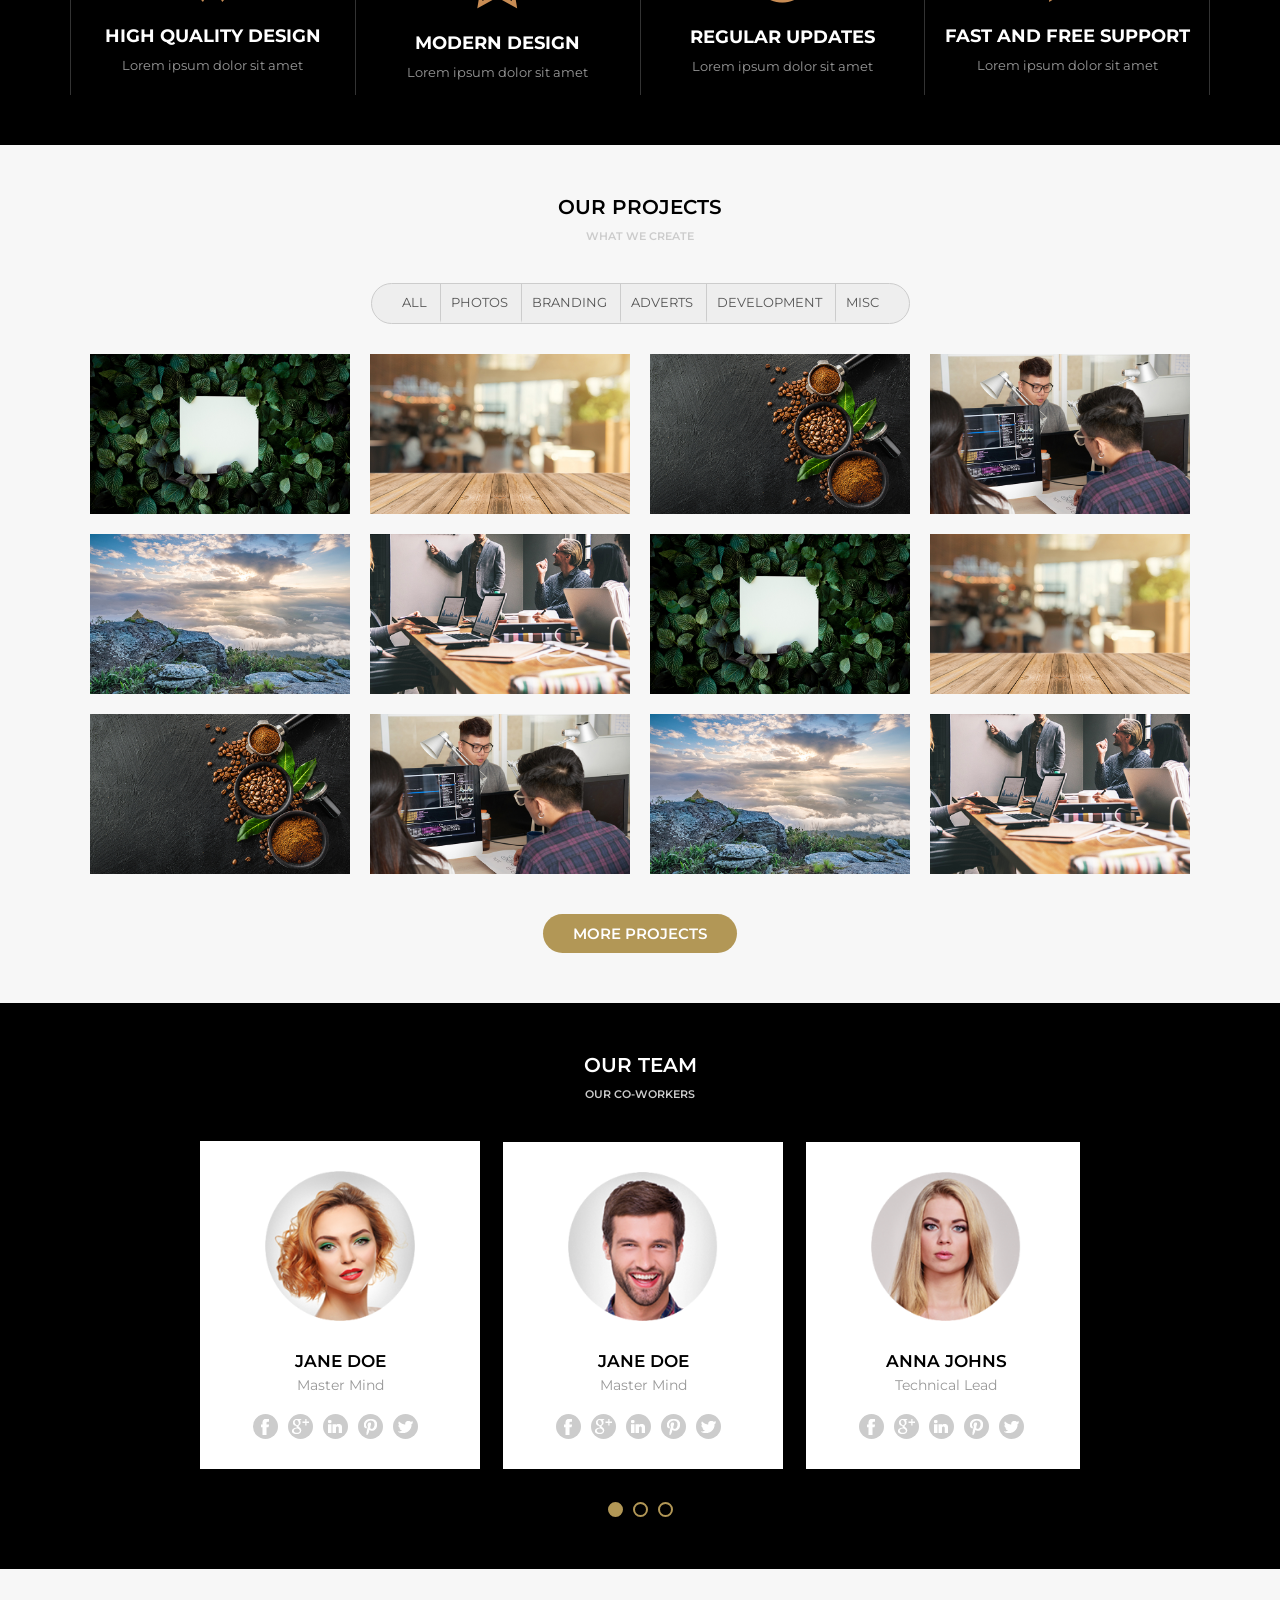
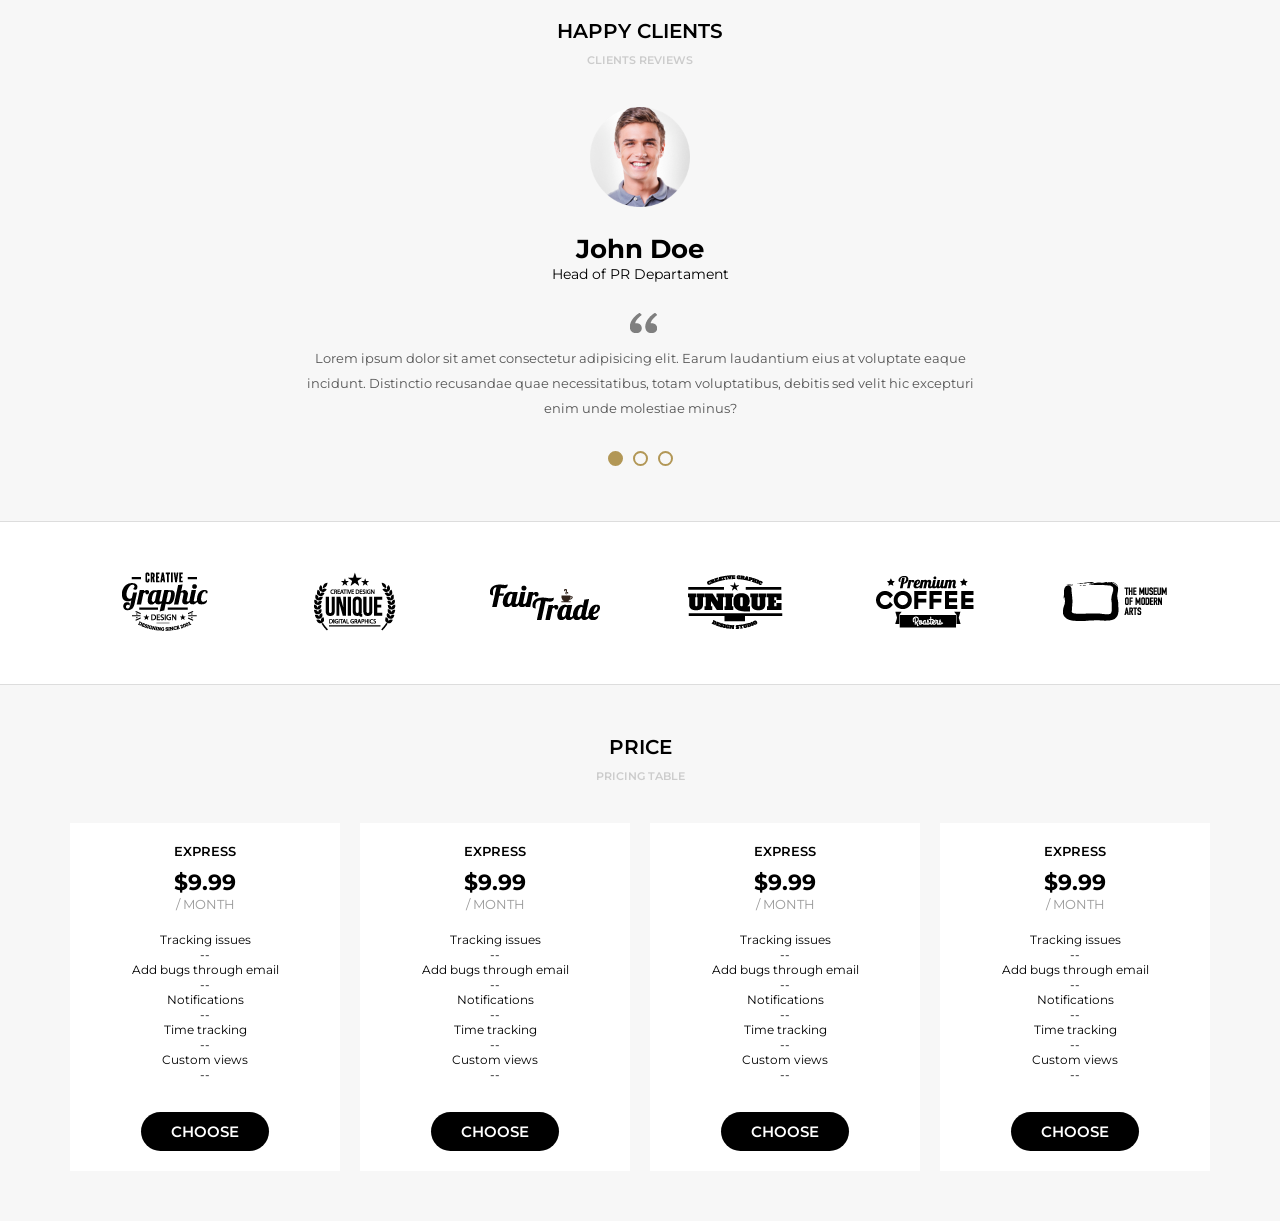
==== commit 4ec12f1d: "Sections-Happy-and-Price" ====
--- a/Home.html
+++ b/Home.html
@@ -323,6 +323,121 @@
             </div>
         </section><!--Final Our Team-->
 
+        <section class="default light happyclients"><!--Section Happy Clients-->
+            <!--Padrão das Sessões-->
+            <div class="section-title">Happy Clients</div>
+            <div class="section-desc">Clients Reviews</div>
+            <div class="section-body">
+                <!--Inicio Happy Clients-->
+                <div class="section-happyclients">
+                    <!--Inicio Slider-->
+                    <div class="sliders" style="margin-left:0;">
+                        <div class="slide">
+                            <div class="slidearea">
+                                <img class="section-happyclients--avatar" src="assets/img/complementos/homem2.png" alt="">
+                                <div class="section-happyclients--name">
+                                    John Doe
+                                </div>
+                                <div class="section-happyclients--role">
+                                    Head of PR Departament
+                                </div>
+                                <div class="section-happyclients--marks">
+                                    <img src="assets/img/icones/quote.png" alt="">
+                                </div>
+                                <div class="section-happyclients--opnion">
+                                    <p>Lorem ipsum dolor sit amet consectetur adipisicing elit. Earum laudantium eius at voluptate eaque incidunt. Distinctio recusandae quae necessitatibus, totam voluptatibus, debitis sed velit hic excepturi enim unde molestiae minus?</p>
+                                </div>
+                            </div>
+                        </div>
+                    </div>
+                    <div class="sliders_pointers">
+                        <div class="pointer active"></div>
+                        <div class="pointer"></div>
+                        <div class="pointer"></div>
+                    </div>
+                </div>
+            </div>
+        </section><!--Final Happy Clients-->
+
+        <section class="default section-companies"><!--Inicio Companies-->
+            <div class="section-body">
+                <div class="section-companies-area">
+                    <div class="section-company">
+                        <img src="assets/img/complementos/empresa1.png" alt="">
+                    </div>
+                    <div class="section-company">
+                        <img src="assets/img/complementos/empresa2.png" alt="">
+                    </div>
+                    <div class="section-company">
+                        <img src="assets/img/complementos/empresa3.png" alt="">
+                    </div>
+                    <div class="section-company">
+                        <img src="assets/img/complementos/empresa4.png" alt="">
+                    </div>
+                    <div class="section-company">
+                        <img src="assets/img/complementos/empresa5.png" alt="">
+                    </div>
+                    <div class="section-company">
+                        <img src="assets/img/complementos/empresa6.png" alt="">
+                    </div>
+                </div>
+            </div>
+        </section><!--Final Companies-->
+
+        <section class="default light"><!--Section Price-->
+            <!--Padrão das Sessões-->
+            <div class="section-title">Price</div>
+            <div class="section-desc">Pricing Table</div>
+            <div class="section-body">
+                <!--Inicio Price-->
+                <div class="section-price">
+                    <div class="section-price--item">
+                        <div class="section-price--item-name">Express</div>
+                        <div class="section-price--item-money">$9.99</div>
+                        <div class="section-price--item-period">/ Month</div>
+                        <div class="section-price--item-point">Tracking issues<br/>--</div>
+                        <div class="section-price--item-point">Add bugs through email<br/>--</div>
+                        <div class="section-price--item-point">Notifications<br/>--</div>
+                        <div class="section-price--item-point">Time tracking<br/>--</div>
+                        <div class="section-price--item-point">Custom views<br/>--</div>
+                        <a href="" class="button button--dark">Choose</a>
+                    </div>
+                    <div class="section-price--item">
+                        <div class="section-price--item-name">Express</div>
+                        <div class="section-price--item-money">$9.99</div>
+                        <div class="section-price--item-period">/ Month</div>
+                        <div class="section-price--item-point">Tracking issues<br/>--</div>
+                        <div class="section-price--item-point">Add bugs through email<br/>--</div>
+                        <div class="section-price--item-point">Notifications<br/>--</div>
+                        <div class="section-price--item-point">Time tracking<br/>--</div>
+                        <div class="section-price--item-point">Custom views<br/>--</div>
+                        <a href="" class="button button--dark">Choose</a>
+                    </div>
+                    <div class="section-price--item">
+                        <div class="section-price--item-name">Express</div>
+                        <div class="section-price--item-money">$9.99</div>
+                        <div class="section-price--item-period">/ Month</div>
+                        <div class="section-price--item-point">Tracking issues<br/>--</div>
+                        <div class="section-price--item-point">Add bugs through email<br/>--</div>
+                        <div class="section-price--item-point">Notifications<br/>--</div>
+                        <div class="section-price--item-point">Time tracking<br/>--</div>
+                        <div class="section-price--item-point">Custom views<br/>--</div>
+                        <a href="" class="button button--dark">Choose</a>
+                    </div>
+                    <div class="section-price--item">
+                        <div class="section-price--item-name">Express</div>
+                        <div class="section-price--item-money">$9.99</div>
+                        <div class="section-price--item-period">/ Month</div>
+                        <div class="section-price--item-point">Tracking issues<br/>--</div>
+                        <div class="section-price--item-point">Add bugs through email<br/>--</div>
+                        <div class="section-price--item-point">Notifications<br/>--</div>
+                        <div class="section-price--item-point">Time tracking<br/>--</div>
+                        <div class="section-price--item-point">Custom views<br/>--</div>
+                        <a href="" class="button button--dark">Choose</a>
+                    </div>
+                </div>
+            </div>
+        </section><!--Final Price-->
 
     </main><!--Final Main-->
 </body>
--- a/assets/css/style.css
+++ b/assets/css/style.css
@@ -1,12 +1,14 @@
 :root {
     --color-Orange: #b29756;
     --color-White: #fff;
+    --color-White2: #DDD;
     --color-Black: #000;
     --color-Grey: #CCC;
     --color-Grey2: #333;
     --color-Grey-White: #f7f7f7;
     --color-Grey3: #999;
     --color-Grey4: #EEE;
+    --color-Bg: #F7F7F7;
 
     --color-font-grey: #555;
 }
@@ -21,6 +23,7 @@
     font-family: 'Montserrat', Arial, Helvetica, sans-serif ;
     font-size: 13px;
     overflow-x: hidden;
+    background-color: var(--color-Bg);
 }
 
 
@@ -101,6 +104,15 @@
     background-color: var(--color-White);
     color: var(--color-Orange);
     border: 2px solid var(--color-Orange);
+}
+
+.button.button--dark {
+    background-color: var(--color-Black);
+}
+
+.button.button--dark:hover {
+    background-color: var(--color-Orange);
+    color: var(--color-White);
 }
 
 /* ===============
@@ -496,4 +508,160 @@
 
 .section-team--social a:hover {
     background-color: var(--color-Orange);
-}+}
+
+/* ===============
+[Happy Clients] */
+
+.happyclients .section-body {
+    max-width: initial;
+    margin-bottom: 50px;
+}
+
+.section-happyclients {
+    overflow: hidden;
+}
+
+/* ====== Sliders ====== */
+
+.section-happyclients .sliders {
+    width: 1000vw;
+    height: 100%;
+}
+
+.section-happyclients .slide {
+    width: 100vw;
+    height: 100%;
+    display: inline-block;
+}
+
+.section-happyclients .slidearea {
+    display: flex;
+    flex-direction: column;
+    height: 100%;
+    justify-content: center;
+    align-items: center;
+}
+
+/* ====== Card ====== */
+
+.section-happyclients--avatar {
+    width: 100px;
+}
+
+.section-happyclients--name {
+    font-weight: bold;
+    font-size: 26px;
+    margin-top: 26px;
+}
+
+.section-happyclients--role {
+    font-size: 14px;
+}
+
+.section-happyclients--marks {
+    width: 20px;
+    margin-top: 30px;
+}
+
+.section-happyclients--opnion {
+    margin-top: 10px;
+    font-size: 13px;
+    max-width: 700px;
+    color: var(--color-font-grey);
+    text-align: center;
+    line-height: 25px;
+    margin-left: 30px;
+    margin-right: 30px;
+}
+/* ====== Pointer ====== */
+
+.section-happyclients .sliders_pointers {
+    width: 100vw;
+    height: 15px;
+    position: absolute;
+    margin-top: 30px;
+    display: flex;
+    justify-content: center;
+    align-items: center;
+}
+
+.section-happyclients .pointer {
+    width: 15px;
+    height: 15px;
+    border: 2px solid var(--color-Orange);
+    border-radius: 8px;
+    margin-left: 5px;
+    margin-right: 5px;
+    cursor: pointer;
+}
+
+.section-happyclients .pointer:hover {
+    background-color: var(--color-Orange);
+}
+
+.section-happyclients .pointer.active {
+    background-color: var(--color-Orange);
+}
+
+
+/* ===============
+[Companies] */
+
+.section-companies {
+    border-top: 1px solid var(--color-White2);
+    border-bottom: 1px solid var(--color-White2);
+    background-color: var(--color-White);
+}
+
+.section-companies-area {
+    display: flex;
+    align-items: center;
+}
+
+.section-company {
+    flex: 1;
+    text-align: center;
+}
+
+
+/* ===============
+[Price] */
+
+.section-price {
+    display: flex;
+}
+
+.section-price--item {
+    flex: 1;
+    background-color: var(--color-White);
+    margin-right: 20px;
+    padding: 20px;
+    text-align: center;
+}
+
+.section-price--item:last-child {
+    margin-right: 0;
+}
+
+.section-price--item-name {
+    text-transform: uppercase;
+    font-size: 13px;
+    font-weight: 600;
+}
+
+.section-price--item-money {
+    font-weight: bold;
+    font-size: 22px;
+    margin-top: 10px;
+}
+
+.section-price--item-period {
+    color: var(--color-Grey3);
+    text-transform: uppercase;
+    margin-bottom: 20px;
+}
+
+.section-price--item-point {
+    font-size: 12px;
+}
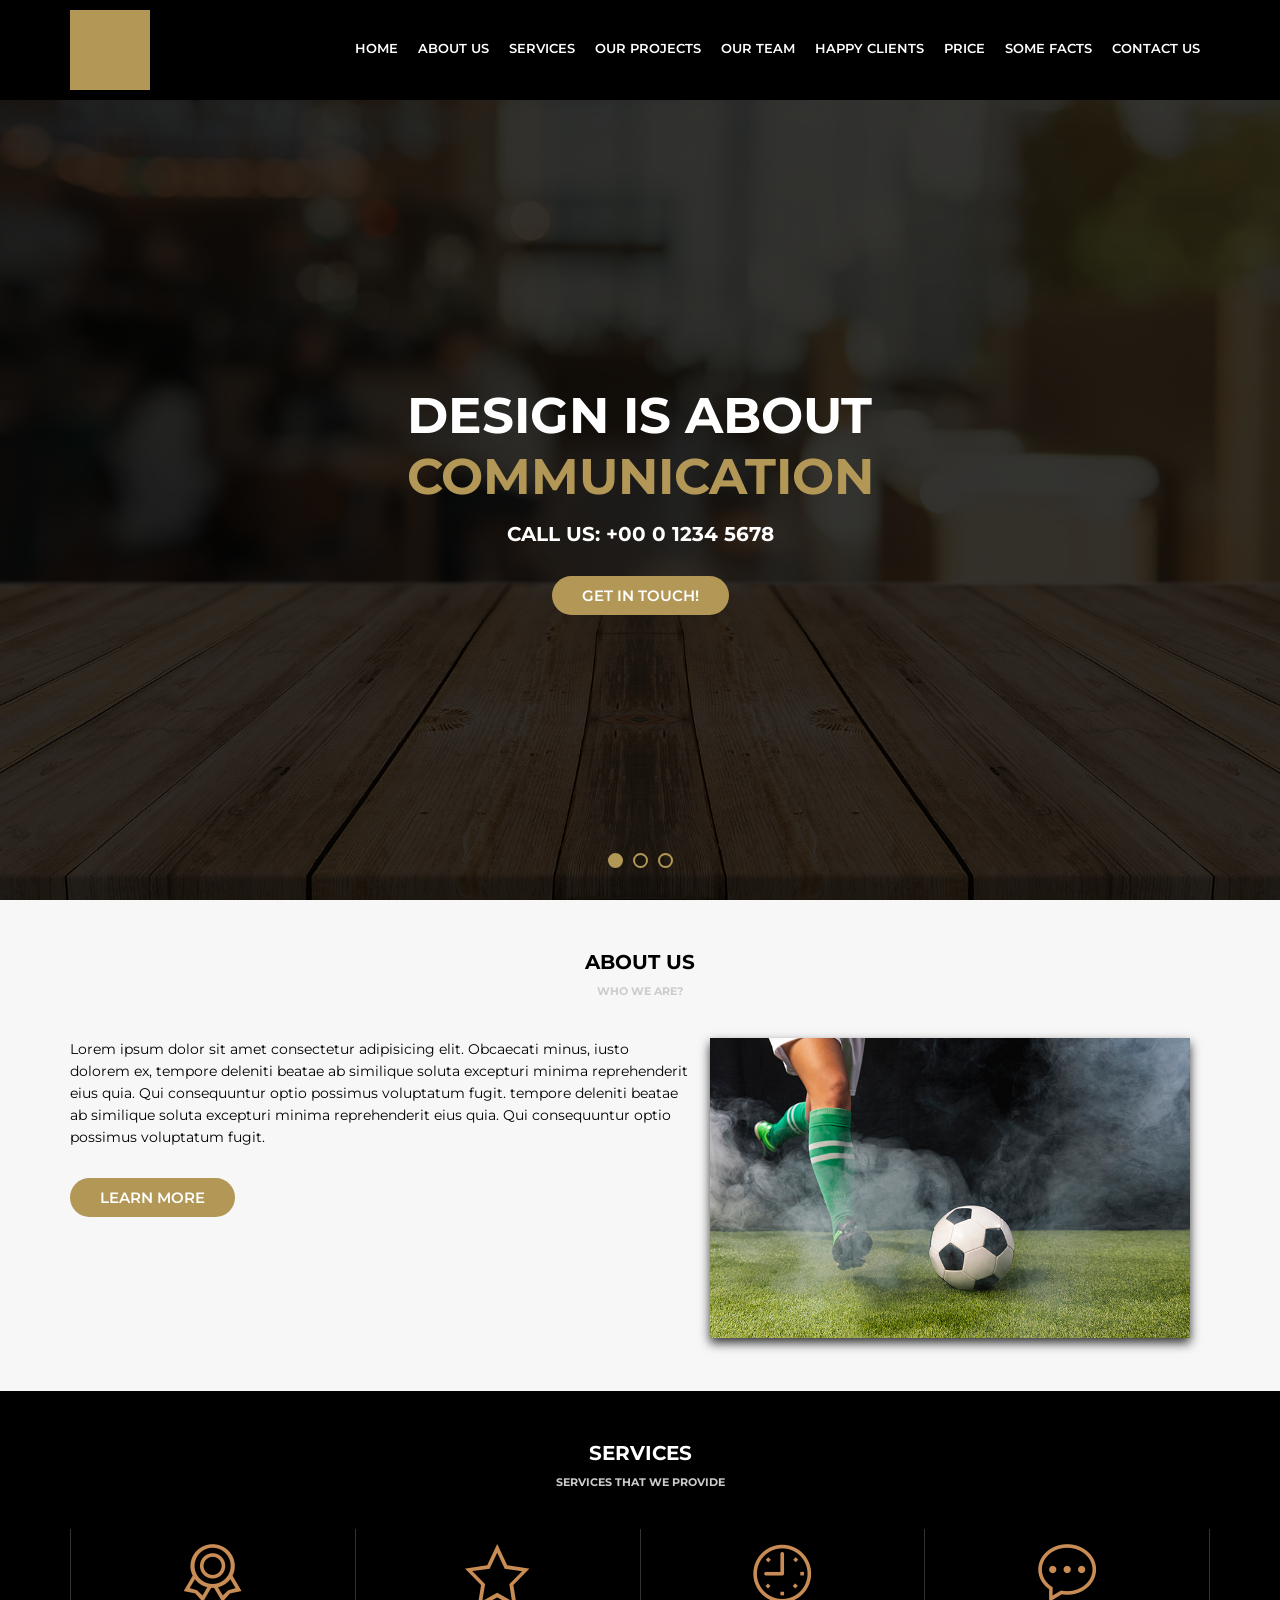
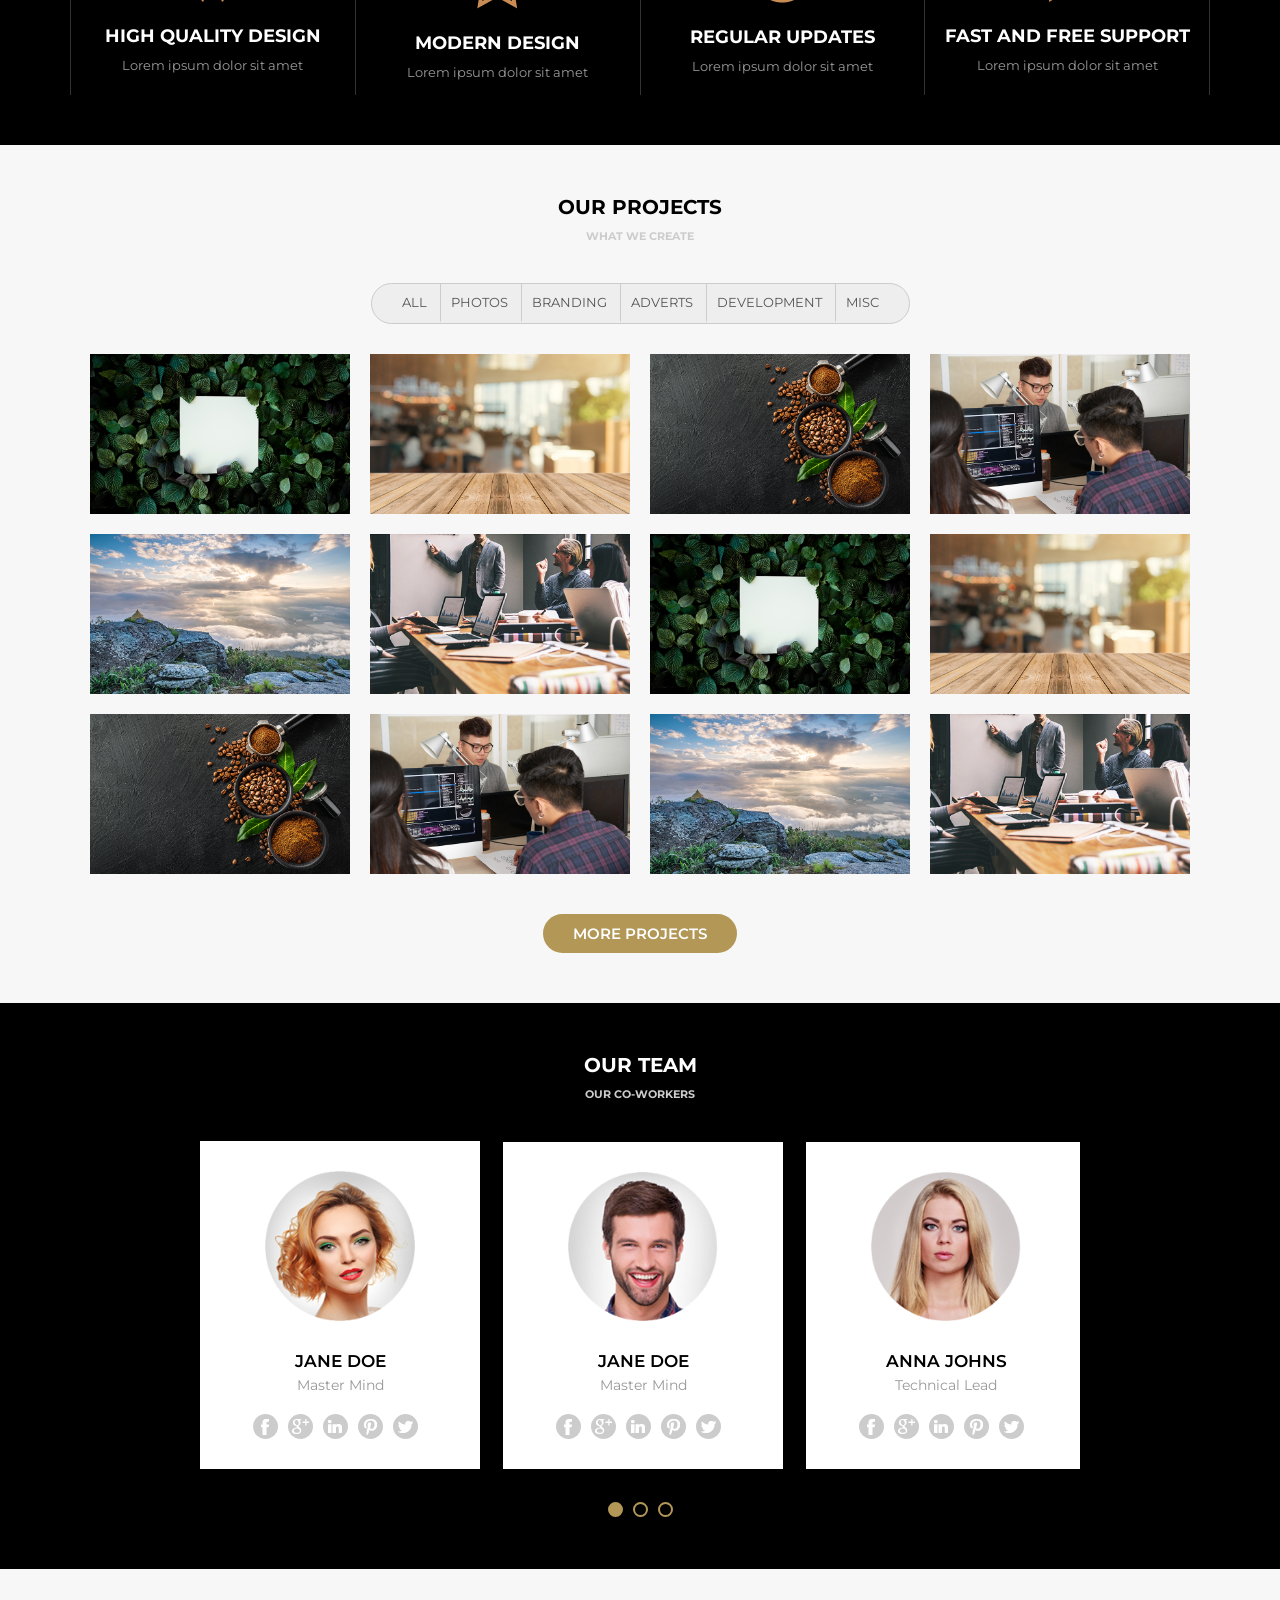
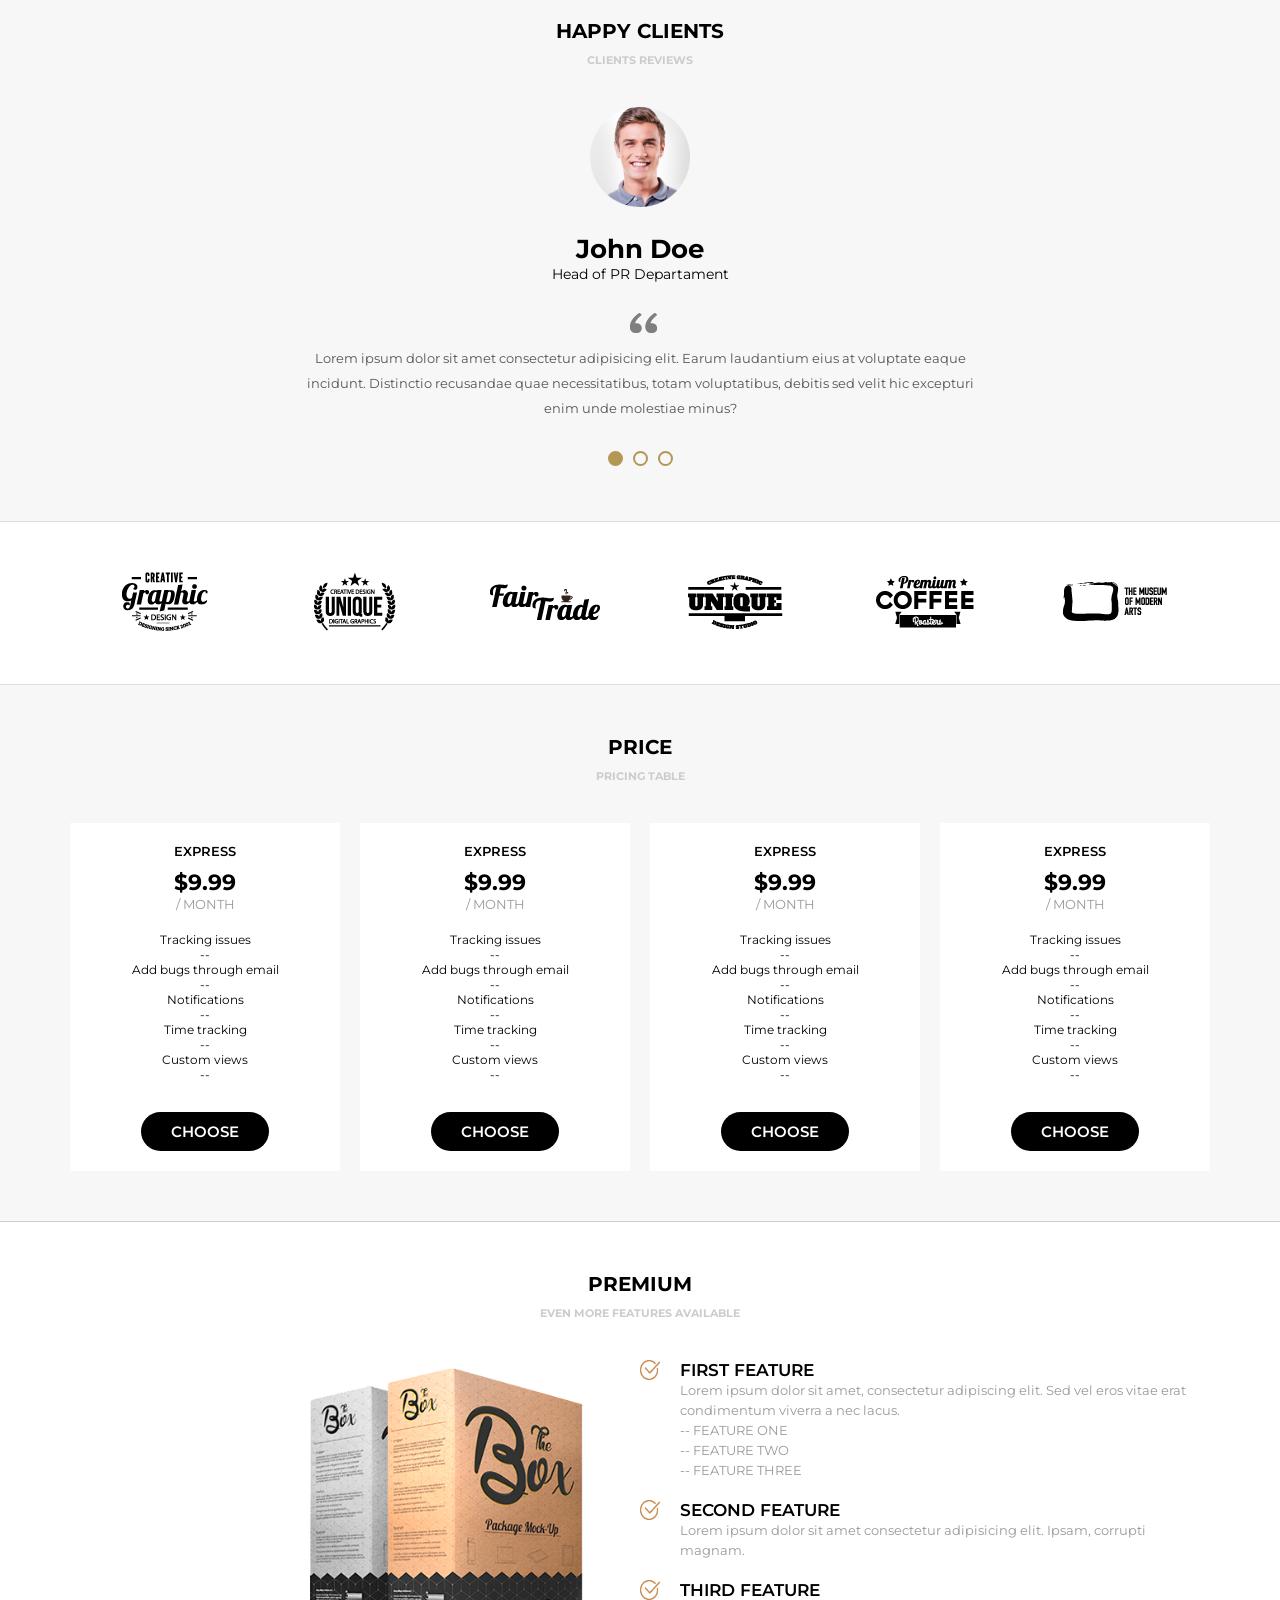
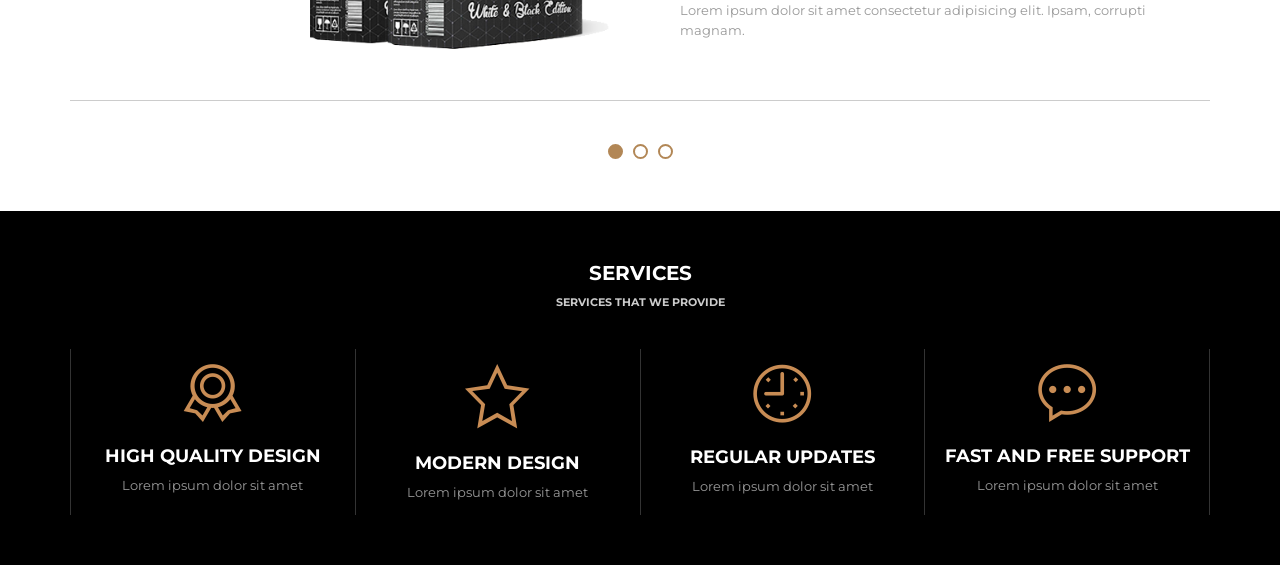
==== commit b0b66545: "Section-Premium" ====
--- a/Home.html
+++ b/Home.html
@@ -439,6 +439,88 @@
             </div>
         </section><!--Final Price-->
 
+        <section class="default light premium"><!--Section Premium-->
+            <!--Padrão das Sessões-->
+            <div class="section-title">Premium</div>
+            <div class="section-desc">Even More Features Available</div>
+            <div class="section-body">
+                <!--Inicio Premium-->
+                <div class="section-premium">
+                    <div class="sliders" style="margin-left:0;">
+                        <div class="slide">
+                            <div class="slidearea">
+                                <div class="section-premium--left">
+                                    <img src="assets/img/complementos/livros.png" alt="">
+                                </div>
+                                <div class="section-premium--right">
+
+                                    <div class="section-premium--item">
+                                        <img src="assets/img/icones/check.png" alt="">
+                                        <div>
+                                            <h4>FIRST FEATURE</h4>
+                                            Lorem ipsum dolor sit amet, consectetur adipiscing elit. Sed vel eros vitae erat condimentum viverra a nec lacus.<br/>
+                                            -- FEATURE ONE<br/>
+                                            -- FEATURE TWO<br/>
+                                            -- FEATURE THREE
+                                        </div>    
+                                    </div>
+                                <div class="section-premium--item">
+                                    <img src="assets/img/icones/check.png" alt="">
+                                    <div>
+                                        <h4>SECOND FEATURE</h4>
+                                        Lorem ipsum dolor sit amet consectetur adipisicing elit. Ipsam, corrupti magnam. 
+                                    </div>    
+                                </div>
+                                <div class="section-premium--item">
+                                    <img src="assets/img/icones/check.png" alt="">
+                                    <div>
+                                        <h4>THIRD FEATURE</h4>
+                                        Lorem ipsum dolor sit amet consectetur adipisicing elit. Ipsam, corrupti magnam. 
+                                    </div>    
+                                </div>
+                            </div>
+                        </div>
+                    </div>
+                    <div class="sliders-pointers">
+                        <div class="pointer active"></div>
+                        <div class="pointer"></div>
+                        <div class="pointer"></div>
+                    </div>
+                </div>
+            </div>
+        </section><!--Final Premium-->
+
+        <section class="default dark"><!--Inicio Services-->
+            <!--Padrão das Sessões-->
+            <div class="section-title">Services</div>
+            <div class="section-desc">Services that we provide</div>
+            <div class="section-body">
+                <!--Inicio Services-->
+                <div class="section-services">
+                    <div class="section-service">
+                        <img src="assets/img/icones/medalha.png" alt="">
+                        <h4>High Quality Design</h4>
+                        <p>Lorem ipsum dolor sit amet </p>
+                    </div>
+                    <div class="section-service">
+                        <img src="assets/img/icones/estrela.png" alt="">
+                        <h4>Modern Design</h4>
+                        <p>Lorem ipsum dolor sit amet </p>
+                    </div>
+                    <div class="section-service">
+                        <img src="assets/img/icones/relogio.png" alt="">
+                        <h4>Regular Updates</h4>
+                        <p>Lorem ipsum dolor sit amet </p>
+                    </div>
+                    <div class="section-service">
+                        <img src="assets/img/icones/balao.png" alt="">
+                        <h4>Fast and Free Support</h4>
+                        <p>Lorem ipsum dolor sit amet </p>
+                    </div>
+                </div>
+            </div>
+        </section><!--Final Services-->
+
     </main><!--Final Main-->
 </body>
 </html>
--- a/assets/css/style.css
+++ b/assets/css/style.css
@@ -210,7 +210,7 @@
 .default .section-desc {
     text-align: center;
     text-transform: uppercase;
-    font-weight: 600;
+    font-weight: bold;
 }
 
 .default .section-title {
@@ -665,3 +665,119 @@
 .section-price--item-point {
     font-size: 12px;
 }
+
+/* ===============
+[Premium] */
+
+.premium {
+    background-color: var(--color-White);
+    border-top: 1px solid var(--color-Grey);
+}
+
+.premium .section-body {
+    max-width: initial;
+}
+
+.section-premium {
+    overflow: hidden;
+}
+
+.section-premium a {
+    margin-top: 30px;
+}
+
+/* ====== Sliders ====== */
+
+.section-premium .sliders {
+    width: 1000vw;
+    height: 100%;
+}
+
+.section-premium .slide {
+    width: 100vw;
+    height: 100%;
+    display: inline-block;
+}
+
+.section-premium .slidearea {
+    display: flex;
+    height:100%;
+    justify-content: center;
+    align-items:center;
+    max-width:1140px;
+    border-bottom:1px solid #CCC;
+    margin:auto;
+    padding-bottom:40px;
+}
+
+/* ====== Left ====== */
+
+.section-premium--left {
+    flex: 1;
+    text-align: right;
+}
+
+.section-premium--left img {
+    width: 300px;
+    margin-right: 30px;
+}
+
+/* ====== Right ====== */
+
+.section-premium--right {
+    flex: 1;
+}
+
+/* ====== Itens ====== */
+
+.section-premium--item {
+    display: flex;
+    margin-bottom: 20px;
+}
+
+.section-premium--item img {
+    width: 20px;
+    height: 20px;
+    margin-right: 20px;
+}
+
+.section-premium--item div {
+    flex: 1;
+    color: var(--color-Grey3);
+    line-height: 20px;
+}
+
+.section-premium--item div h4 {
+    color: var(--color-Black);
+    font-size: 17px;
+    font-weight: 600;
+}
+
+/* ====== Pointers ====== */
+
+.section-premium .sliders-pointers {
+    width:100vw;
+    height:20px;
+    display:flex;
+    justify-content: center;
+    align-items: center;
+    margin-top:40px;
+}
+
+.section-premium .pointer {
+    width:15px;
+    height:15px;
+    border:2px solid #B28756;
+    border-radius:8px;
+    margin-left:5px;
+    margin-right:5px;
+    cursor:pointer;
+}
+
+.section-premium .pointer:hover {
+    background-color: var(--color-Orange);
+}
+
+.section-premium .pointer.active {
+    background-color:#B28756;
+}
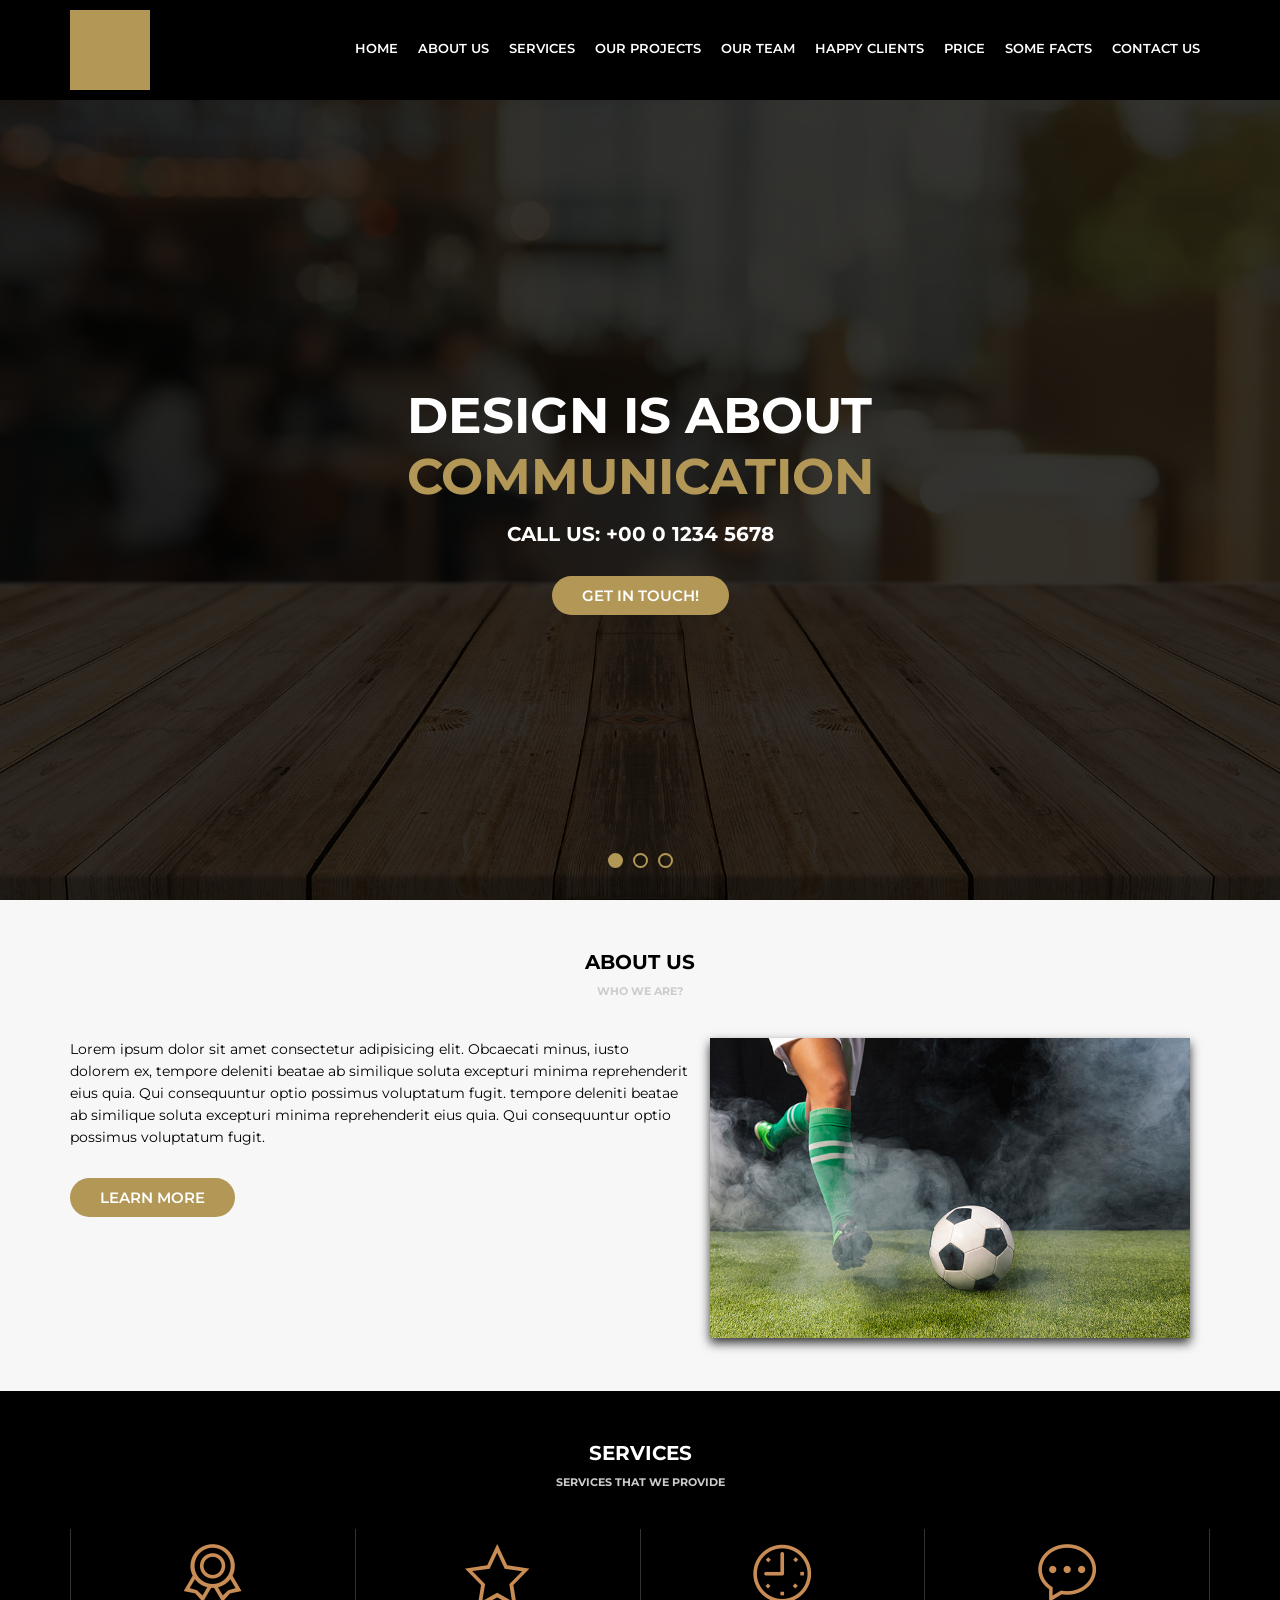
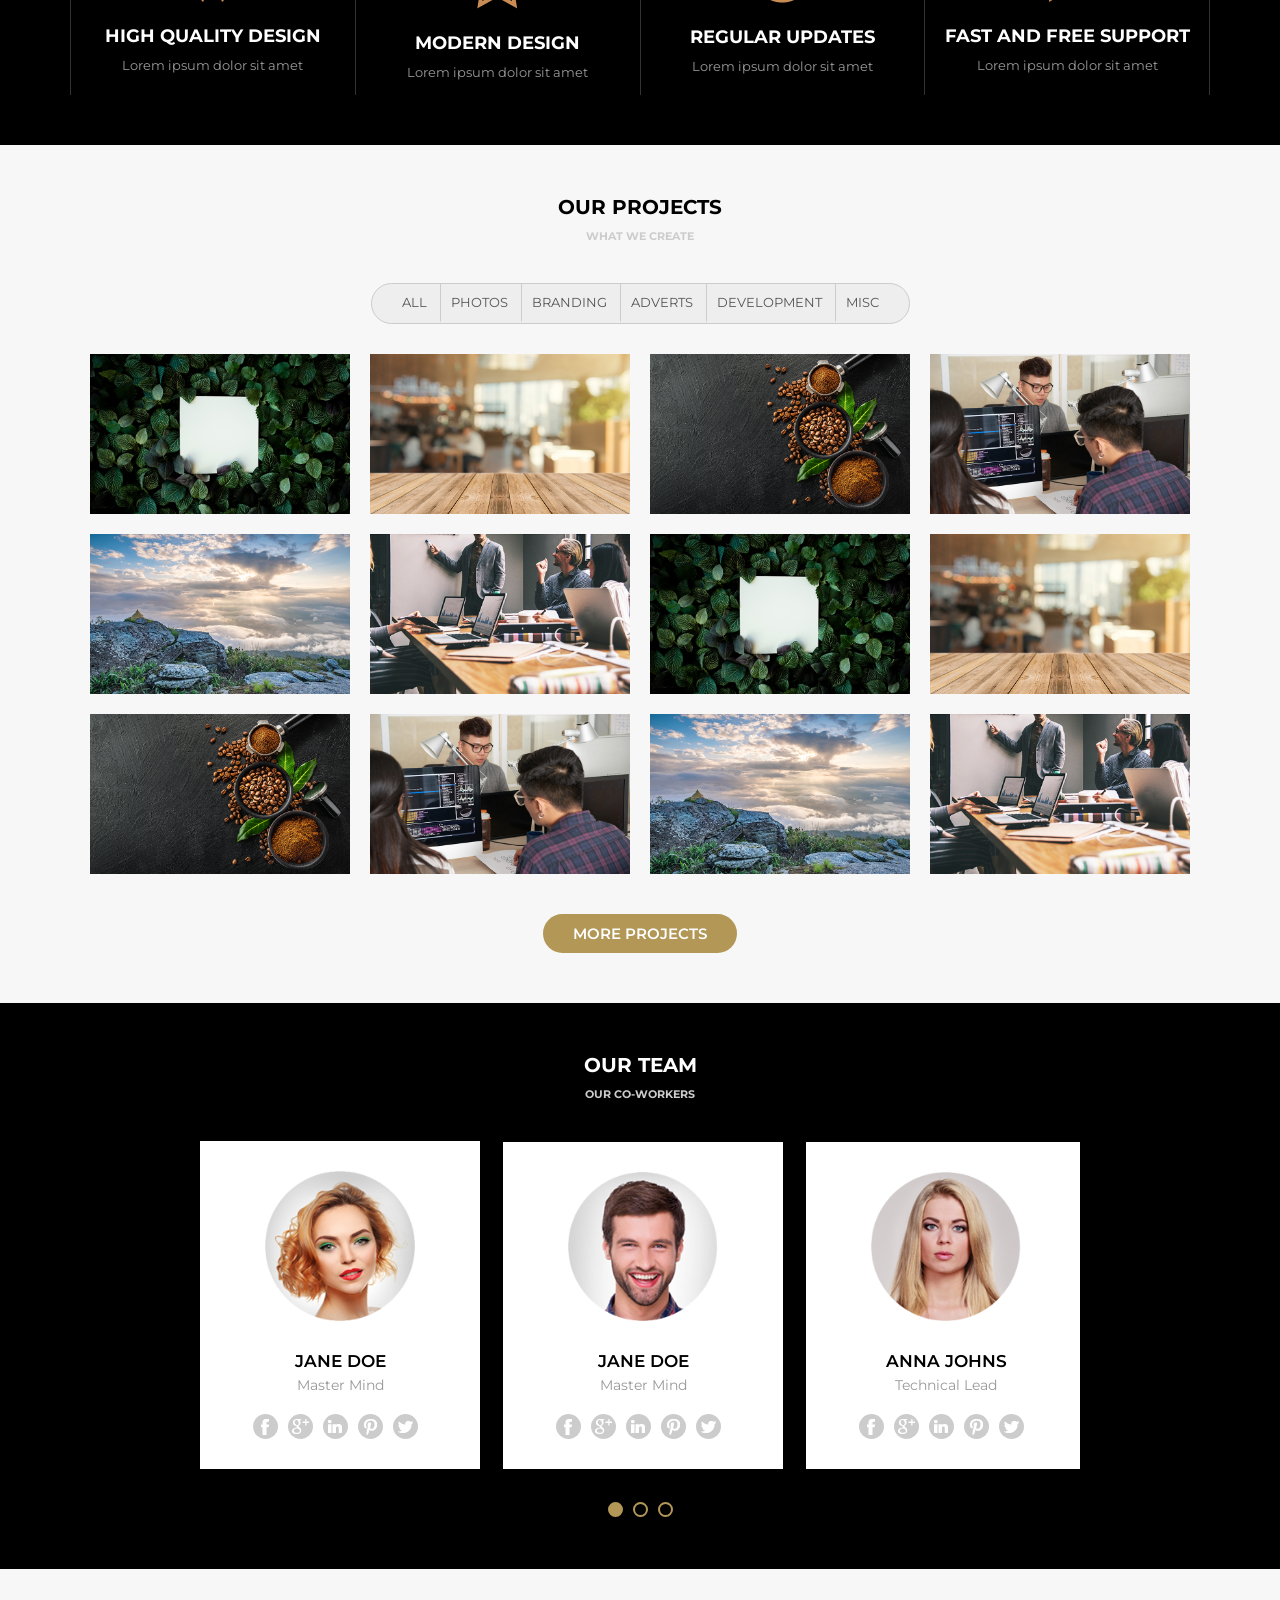
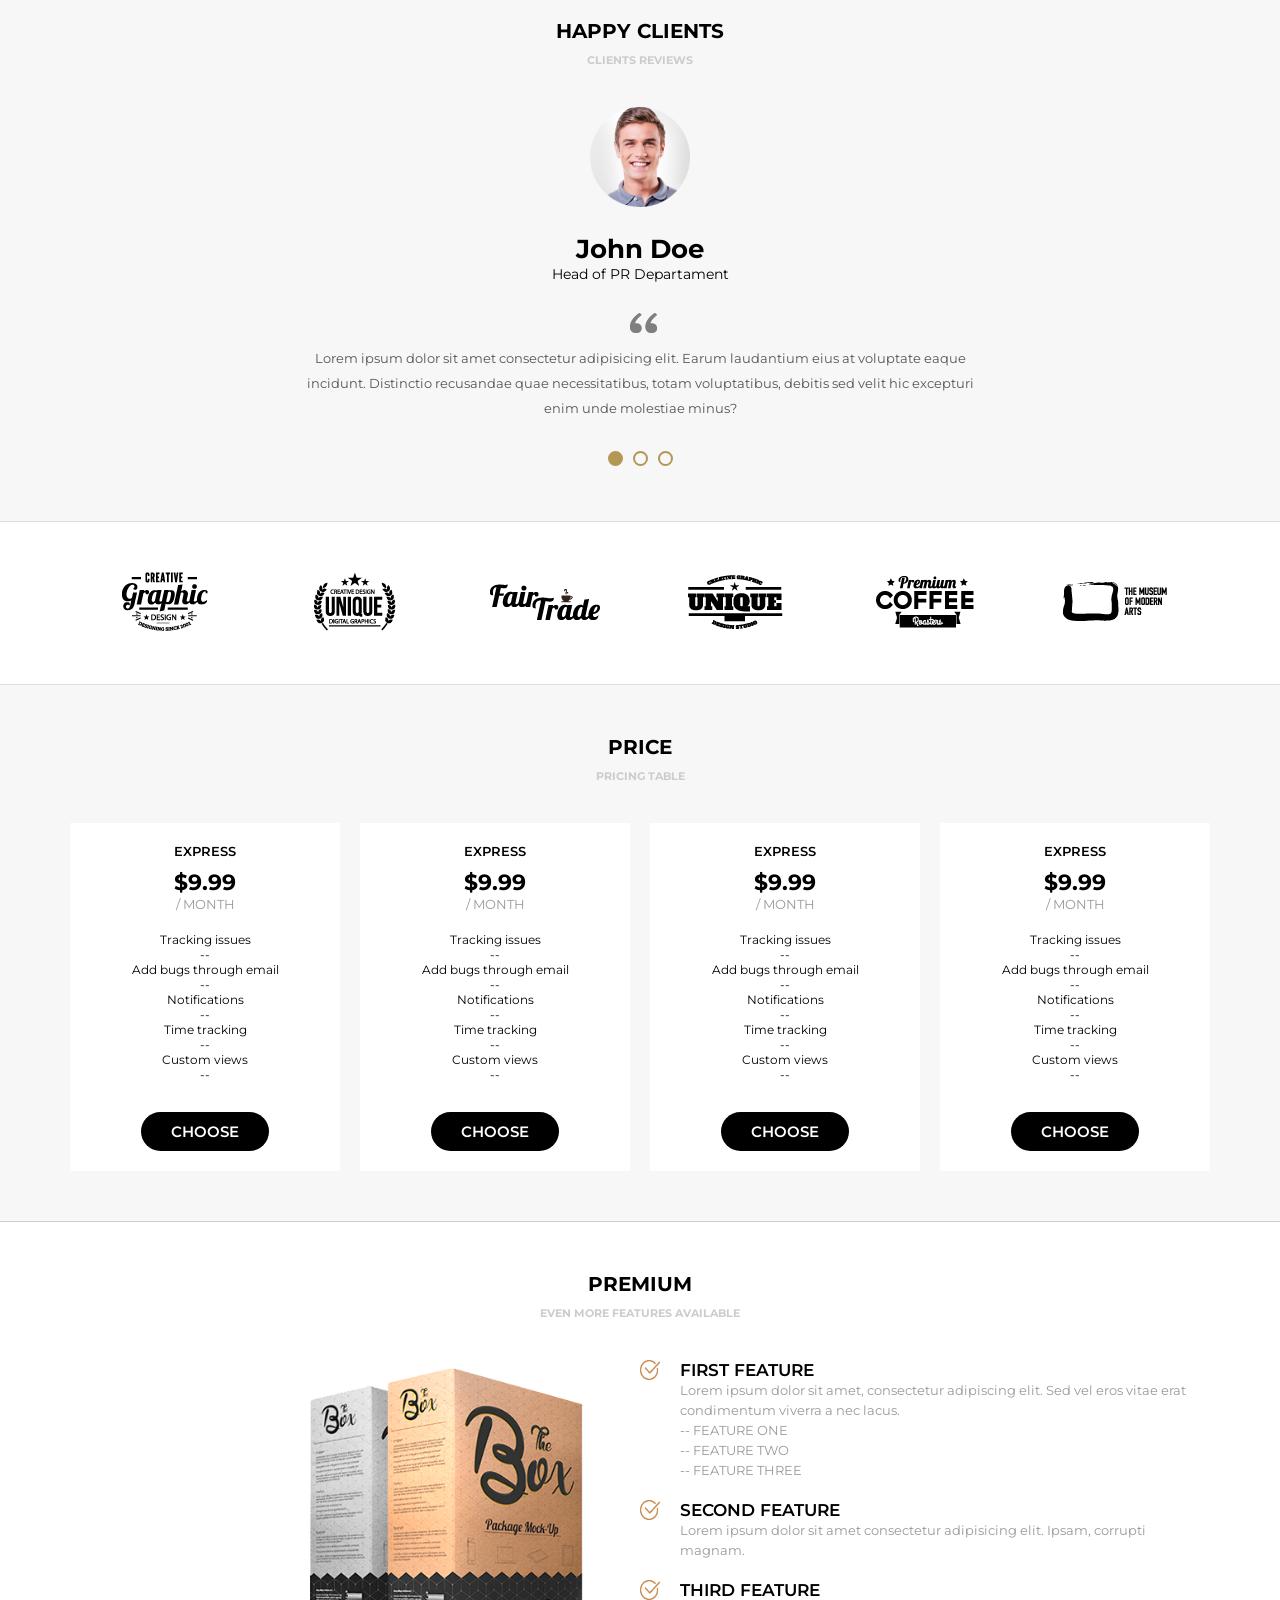
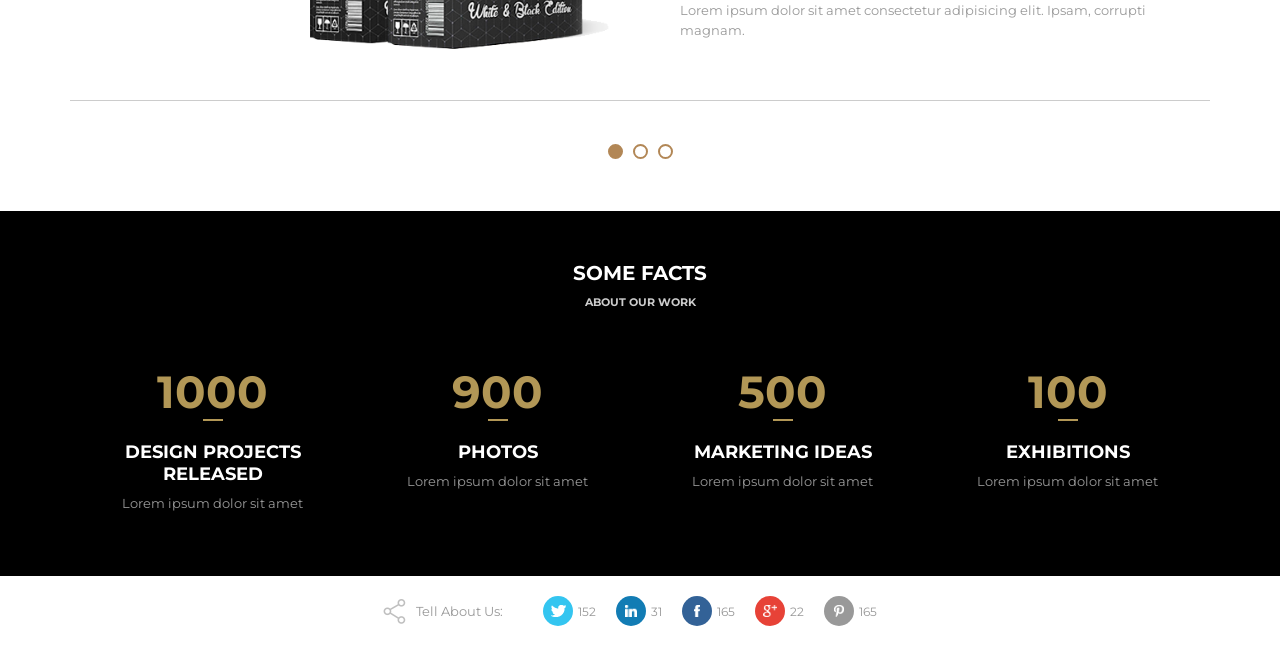
==== commit a89d1383: "Section-Facts" ====
--- a/Home.html
+++ b/Home.html
@@ -490,36 +490,77 @@
             </div>
         </section><!--Final Premium-->
 
-        <section class="default dark"><!--Inicio Services-->
-            <!--Padrão das Sessões-->
-            <div class="section-title">Services</div>
-            <div class="section-desc">Services that we provide</div>
-            <div class="section-body">
-                <!--Inicio Services-->
-                <div class="section-services">
-                    <div class="section-service">
-                        <img src="assets/img/icones/medalha.png" alt="">
-                        <h4>High Quality Design</h4>
-                        <p>Lorem ipsum dolor sit amet </p>
-                    </div>
-                    <div class="section-service">
-                        <img src="assets/img/icones/estrela.png" alt="">
-                        <h4>Modern Design</h4>
-                        <p>Lorem ipsum dolor sit amet </p>
-                    </div>
-                    <div class="section-service">
-                        <img src="assets/img/icones/relogio.png" alt="">
-                        <h4>Regular Updates</h4>
-                        <p>Lorem ipsum dolor sit amet </p>
-                    </div>
-                    <div class="section-service">
-                        <img src="assets/img/icones/balao.png" alt="">
-                        <h4>Fast and Free Support</h4>
-                        <p>Lorem ipsum dolor sit amet </p>
-                    </div>
-                </div>
-            </div>
-        </section><!--Final Services-->
+        <section class="default dark"><!--Inicio Some Facts-->
+            <!--Padrão das Sessões-->
+            <div class="section-title">Some Facts</div>
+            <div class="section-desc">About Our Work</div>
+            <div class="section-body">
+                <!--Inicio Some Facts-->
+                <div class="section-facts">
+                    <div class="section-fact">
+                        <h1>1000</h1>
+                        <div class="section-fact-line"></div>
+                        <h4>DESIGN PROJECTS RELEASED</h4>
+                        <p>Lorem ipsum dolor sit amet </p>
+                    </div>
+                    <div class="section-fact">
+                        <h1>900</h1>
+                        <div class="section-fact-line"></div>
+                        <h4>PHOTOS</h4>
+                        <p>Lorem ipsum dolor sit amet </p>
+                    </div>
+                    <div class="section-fact">
+                        <h1>500</h1>
+                        <div class="section-fact-line"></div>
+                        <h4>MARKETING IDEAS</h4>
+                        <p>Lorem ipsum dolor sit amet </p>
+                    </div>
+                    <div class="section-fact">
+                        <h1>100</h1>
+                        <div class="section-fact-line"></div>
+                        <h4>EXHIBITIONS</h4>
+                        <p>Lorem ipsum dolor sit amet </p>
+                    </div>
+                </div>
+            </div>
+        </section><!--Final Some Facts-->
+
+        <section class="section-share"> <!--Inicio Share-->
+            <div class="section-share--legend">
+                <img src="assets/img/icones/share.png" alt="Share">
+                Tell About Us:
+            </div>
+            <div class="section-share--item">
+                <div class="section-share--icon twitter">
+                    <img src="assets/img/icones/twitter.png" alt="">
+                </div>
+                152
+            </div>
+            <div class="section-share--item">
+                <div class="section-share--icon linkedin">
+                    <img src="assets/img/icones/linkedin.png" alt="">
+                </div>
+                31
+            </div>
+            <div class="section-share--item">
+                <div class="section-share--icon facebook">
+                    <img src="assets/img/icones/facebook.png" alt="">
+                </div>
+                165
+            </div>
+            <div class="section-share--item">
+                <div class="section-share--icon googleplus">
+                    <img src="assets/img/icones/googleplus.png" alt="">
+                </div>
+                22
+            </div>
+            <div class="section-share--item">
+                <div class="section-share--icon pinterest">
+                    <img src="assets/img/icones/pinterest.png" alt="">
+                </div>
+                165
+            </div>
+        </section><!--Final Share-->
 
     </main><!--Final Main-->
 </body>
--- a/assets/css/style.css
+++ b/assets/css/style.css
@@ -11,6 +11,12 @@
     --color-Bg: #F7F7F7;
 
     --color-font-grey: #555;
+
+    --color-twitter: #34c5f0;
+    --color-facebook: #336297;
+    --color-linkedin: #127cb4;
+    --color-googleplus: #e74237;
+    --color-pinterest: #b71c29
 }
 
 *{
@@ -781,3 +787,105 @@
 .section-premium .pointer.active {
     background-color:#B28756;
 }
+
+/* ===============
+[Some Facts] */
+
+.section-facts {
+    display: flex;
+}
+
+.section-fact {
+    flex: 1;
+    text-align: center;
+    padding: 15px;
+}
+
+.section-fact h1 {
+    font-size: 45px;
+    color: var(--color-Orange);
+}
+
+.section-fact-line {
+    width: 20px;
+    border-bottom: 2px solid var(--color-Orange);
+    margin: auto;
+}
+
+.section-fact h4 {
+    margin-top: 20px;
+    text-transform: uppercase;
+    font-size: 18px;
+}
+
+.section-fact p {
+    margin-top: 10px;
+    font-size: 13px;
+    color: var(--color-Grey3);
+}
+
+
+/* ===============
+[Share] */
+
+.section-share {
+    display: flex;
+    justify-content: center;
+    align-items: center;
+    padding: 20px;
+    background-color: var(--color-White);
+    color: var(--color-Grey3);
+}
+
+.section-share--legend {
+    display: flex;
+    align-items: center;
+    margin-right: 40px;
+}
+
+.section-share--legend img {
+    margin-right: 10px;
+}
+
+.section-share--item {
+    font-size: 12px;
+    margin-right: 20px;
+    display: flex;
+    align-items: center;
+    cursor: pointer;
+}
+
+.section-share--icon {
+    width: 30px;
+    height: 30px;
+    border-radius: 15px;
+    background-color: var(--color-Grey3);
+    margin-right: 5px;
+    display: flex;
+    justify-content: center;
+    align-items: center;
+}
+
+.section-share--icon img {
+    height: 12px;
+}
+
+.section-share--icon.twitter {
+    background-color: var(--color-twitter);
+}
+
+.section-share--icon.linkedin {
+    background-color: var(--color-linkedin);
+}
+
+.section-share--icon.facebook {
+    background-color: var(--color-facebook);
+}
+
+.section-share--icon.googleplus {
+    background-color: var(--color-googleplus);
+}
+
+.sectionshare--icon.pinterest {
+    background-color: var(--color-pinterest);
+}
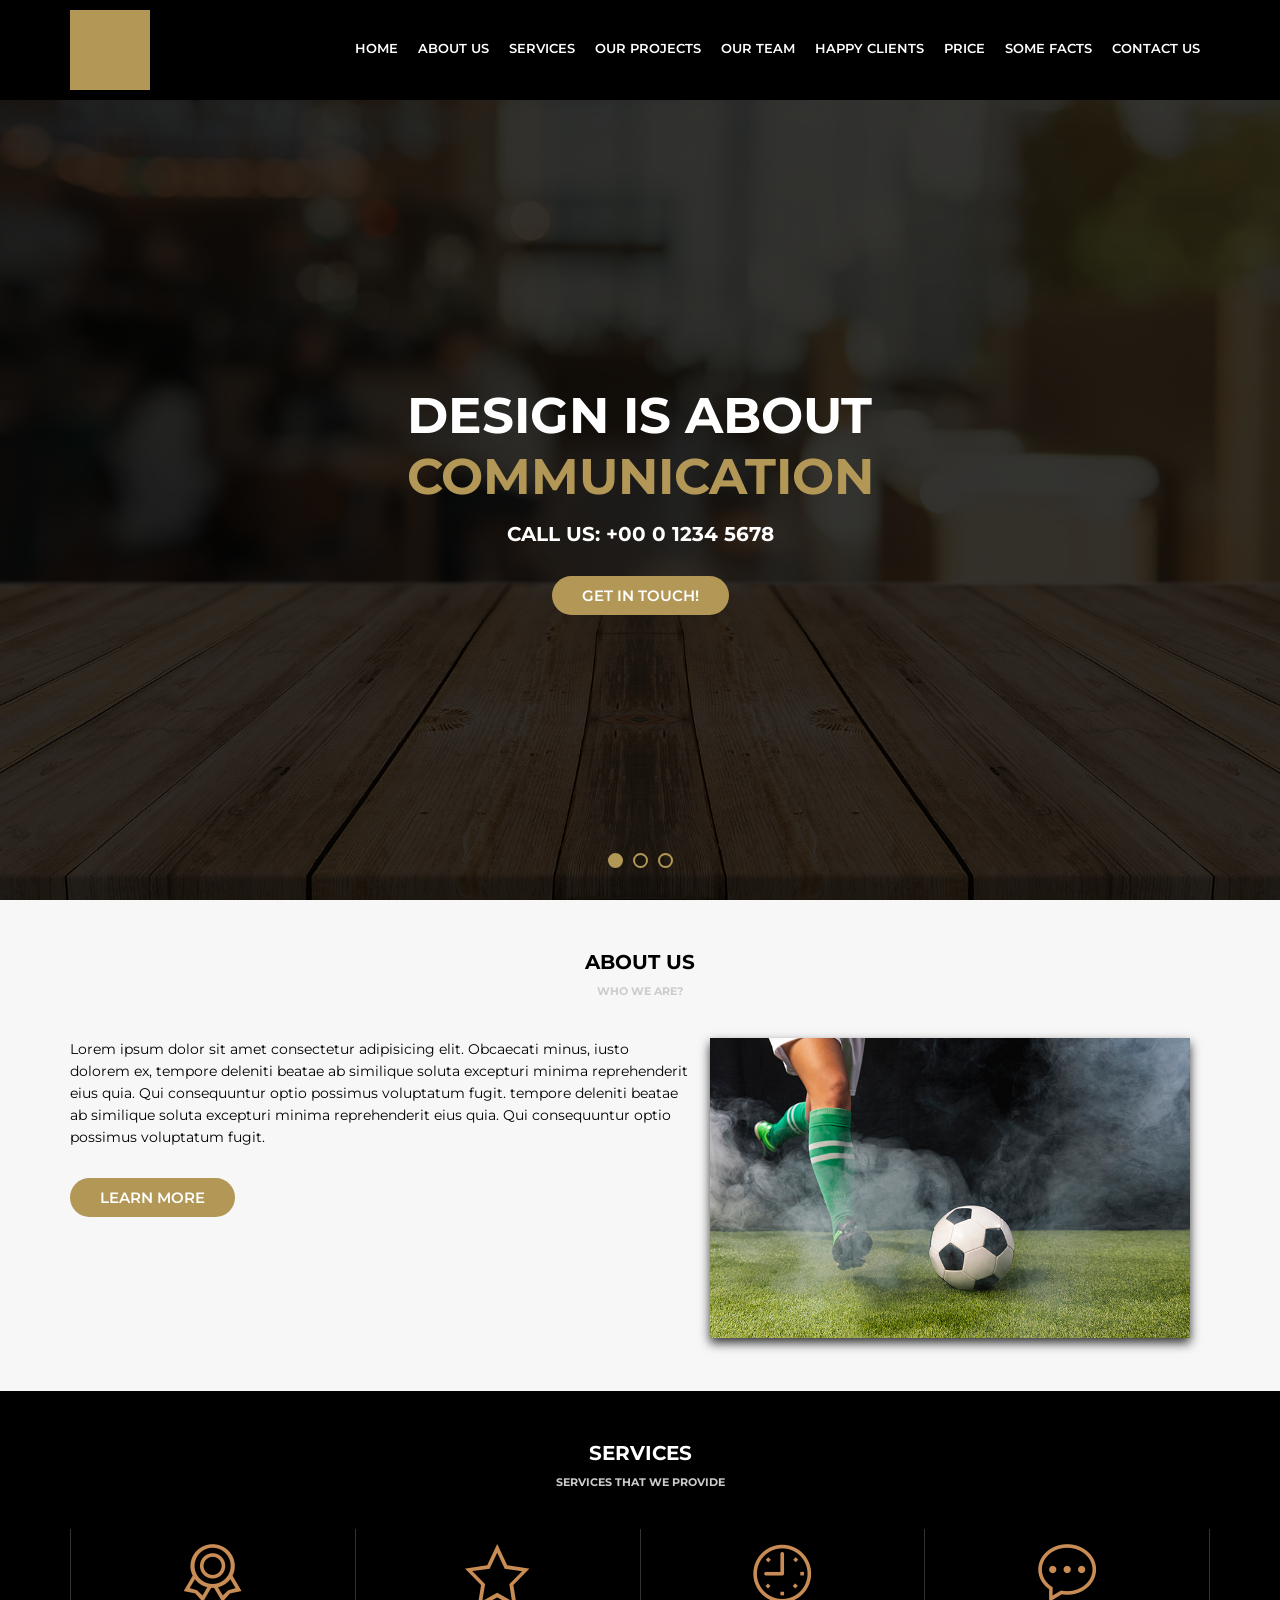
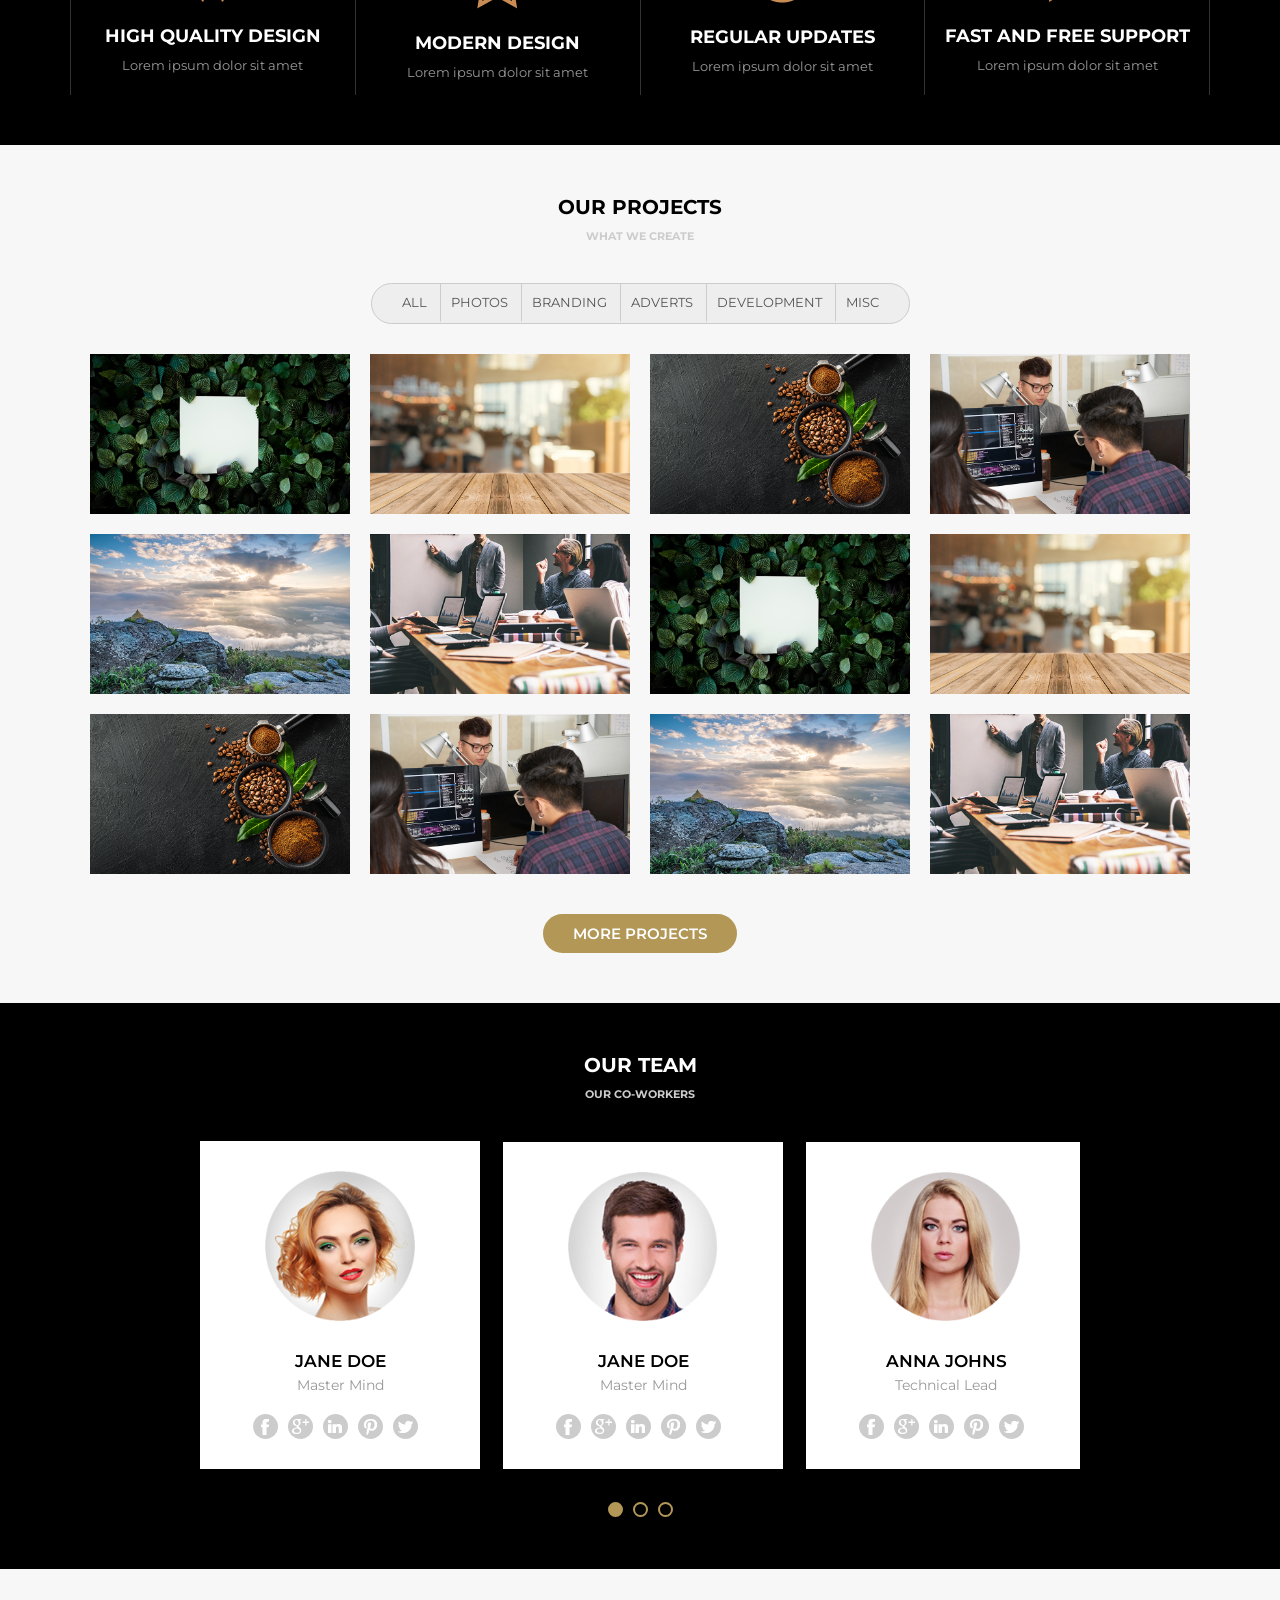
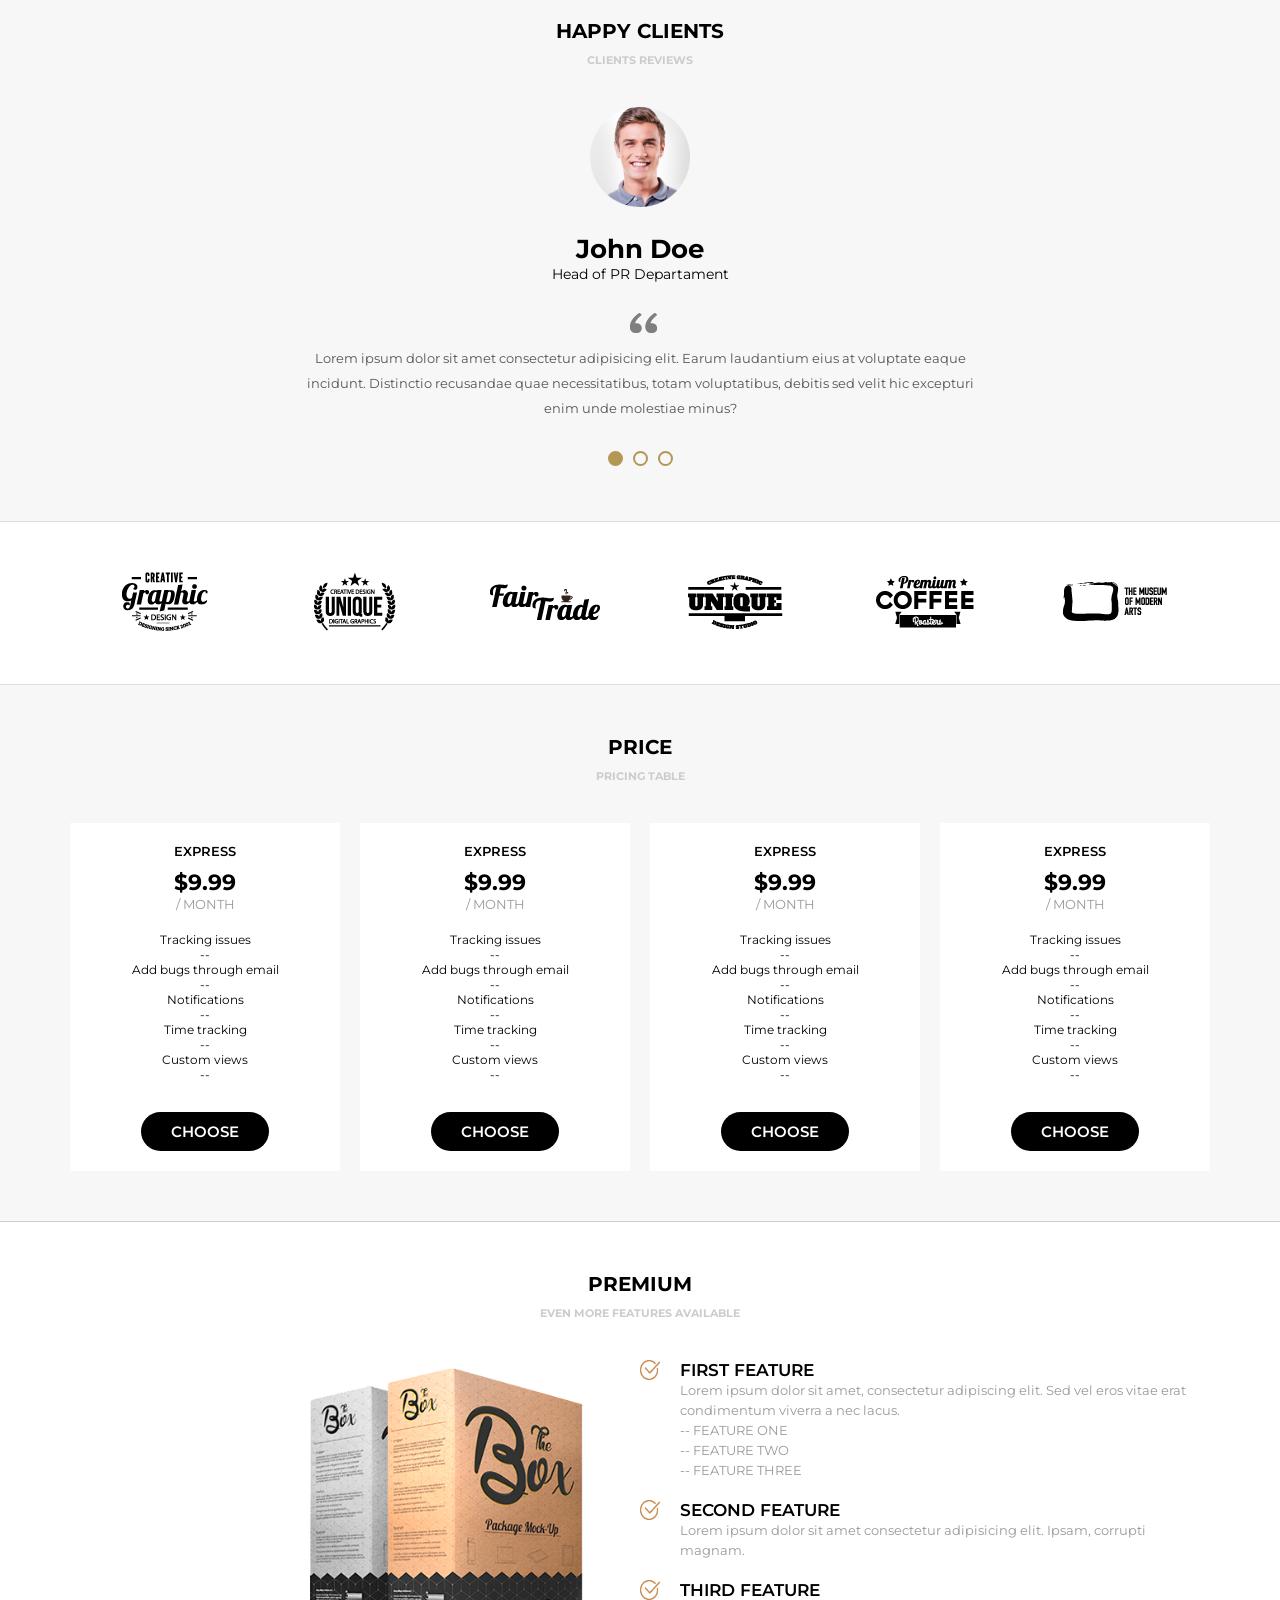
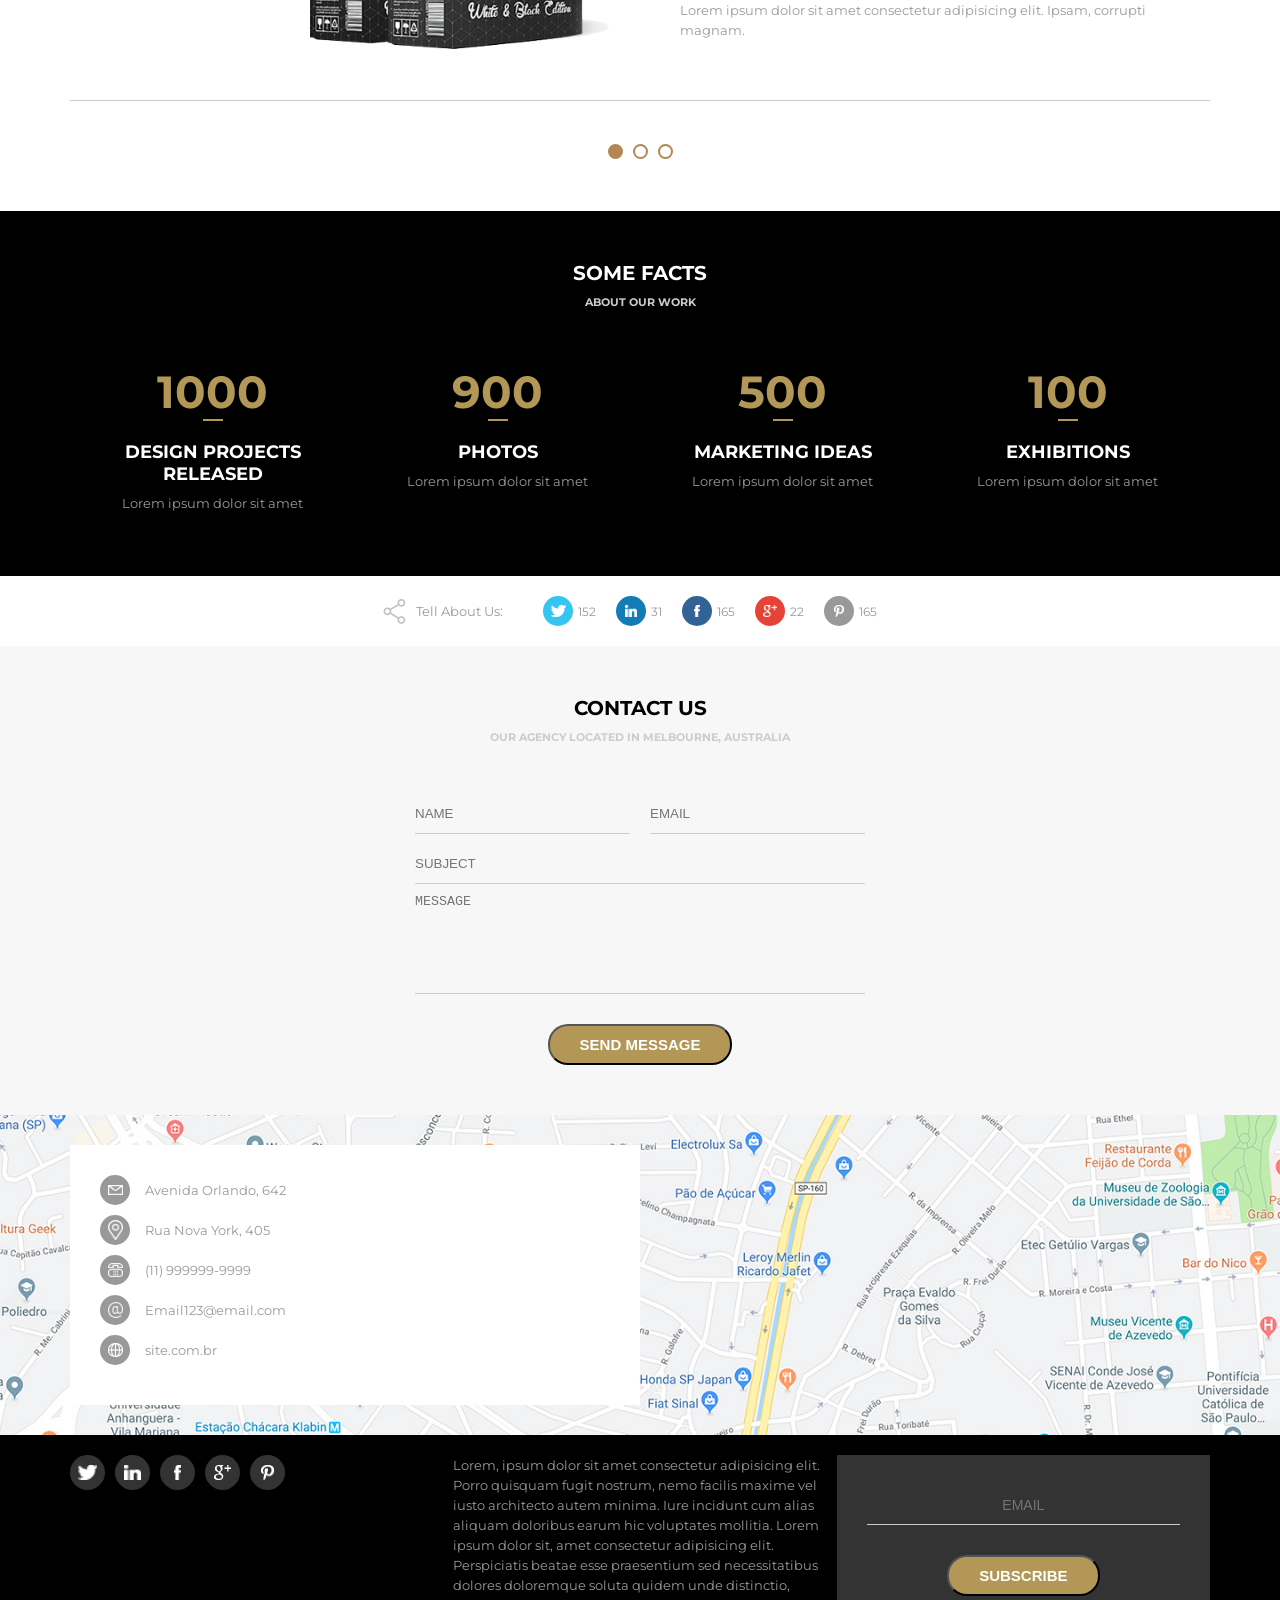
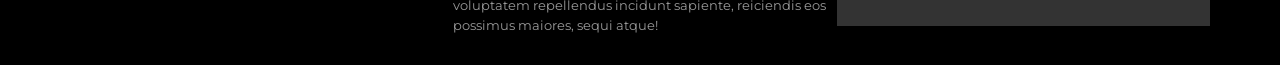
==== commit 7edb809d: "Finnalized" ====
--- a/Home.html
+++ b/Home.html
@@ -37,6 +37,7 @@
     </header>
 
     <main><!--Inicio Main-->
+
         <section class="banner"><!--Inicio Section Banner-->
             <div class="sliders">
                 <div class="slide">
@@ -60,7 +61,7 @@
             </div>
         </section><!--Final Section Banner-->
         
-        <section class="default light"><!--Section About Us-->
+        <section class="default light"><!--Inicio Section About Us-->
             <!--Padrão das Sessões-->
             <div class="section-title">About Us</div>
             <div class="section-desc">Who we are?</div>
@@ -81,9 +82,9 @@
                     </div>
                 </div>
             </div>
-        </section><!--Final About Us-->
-
-        <section class="default dark"><!--Inicio Services-->
+        </section><!--Final Section About Us-->
+
+        <section class="default dark"><!--Inicio Section Services-->
             <!--Padrão das Sessões-->
             <div class="section-title">Services</div>
             <div class="section-desc">Services that we provide</div>
@@ -112,9 +113,9 @@
                     </div>
                 </div>
             </div>
-        </section><!--Final Services-->
-
-        <section class="default light"><!--Inicio Projects-->
+        </section><!--Final Section Services-->
+
+        <section class="default light"><!--Inicio Section Projects-->
             <!--Padrão das Sessões-->
             <div class="section-title">Our Projects</div>
             <div class="section-desc">What we create</div>
@@ -247,9 +248,9 @@
                     <a href="" class="button" >More Projects</a>
                 </div>
             </div>
-        </section><!--Final Projects-->
-
-        <section class="default dark bg-team"><!--Section Our Team-->
+        </section><!--Final Section Projects-->
+
+        <section class="default dark bg-team"><!--Inicio Section Our Team-->
             <div class="section-team-area">
                 <div class="section-title">Our Team</div>
                 <div class="section-desc">Our Co-Workers</div>
@@ -321,9 +322,9 @@
                     </div>
                 </div>
             </div>
-        </section><!--Final Our Team-->
-
-        <section class="default light happyclients"><!--Section Happy Clients-->
+        </section><!--Final Section Our Team-->
+
+        <section class="default light happyclients"><!--Inicio Section Happy Clients-->
             <!--Padrão das Sessões-->
             <div class="section-title">Happy Clients</div>
             <div class="section-desc">Clients Reviews</div>
@@ -357,9 +358,9 @@
                     </div>
                 </div>
             </div>
-        </section><!--Final Happy Clients-->
-
-        <section class="default section-companies"><!--Inicio Companies-->
+        </section><!--Final Section Happy Clients-->
+
+        <section class="default section-companies"><!--Inicio Section Companies-->
             <div class="section-body">
                 <div class="section-companies-area">
                     <div class="section-company">
@@ -382,9 +383,9 @@
                     </div>
                 </div>
             </div>
-        </section><!--Final Companies-->
-
-        <section class="default light"><!--Section Price-->
+        </section><!--Final Section Companies-->
+
+        <section class="default light"><!--Inicio Section Price-->
             <!--Padrão das Sessões-->
             <div class="section-title">Price</div>
             <div class="section-desc">Pricing Table</div>
@@ -437,9 +438,9 @@
                     </div>
                 </div>
             </div>
-        </section><!--Final Price-->
-
-        <section class="default light premium"><!--Section Premium-->
+        </section><!--Final Section Price-->
+
+        <section class="default light premium"><!--Inicio Section Premium-->
             <!--Padrão das Sessões-->
             <div class="section-title">Premium</div>
             <div class="section-desc">Even More Features Available</div>
@@ -488,9 +489,9 @@
                     </div>
                 </div>
             </div>
-        </section><!--Final Premium-->
-
-        <section class="default dark"><!--Inicio Some Facts-->
+        </section><!--Final Section Premium-->
+
+        <section class="default dark"><!--Inicio Section Some Facts-->
             <!--Padrão das Sessões-->
             <div class="section-title">Some Facts</div>
             <div class="section-desc">About Our Work</div>
@@ -523,9 +524,9 @@
                     </div>
                 </div>
             </div>
-        </section><!--Final Some Facts-->
-
-        <section class="section-share"> <!--Inicio Share-->
+        </section><!--Final Section Some Facts-->
+
+        <section class="section-share"> <!--Inicio Section Share-->
             <div class="section-share--legend">
                 <img src="assets/img/icones/share.png" alt="Share">
                 Tell About Us:
@@ -560,8 +561,90 @@
                 </div>
                 165
             </div>
-        </section><!--Final Share-->
+        </section><!--Final Section Share-->
+
+        <section class="default light"><!--Inicio Section Contact Us-->
+            <!--Padrão das Sessões-->
+            <div class="section-title">Contact Us</div>
+            <div class="section-desc">Our Agency Located in Melbourne, Australia</div>
+            <div class="section-body">
+                <!--Inicio Contact Us-->
+                <div class="section-contact">
+                    <form  method="POST">
+                        <div class="section-contact--split">
+                            <input type="text" name="name" placeholder="NAME">
+                            <input type="text" name="name" placeholder="EMAIL">
+                        </div>
+                        <input type="text" name="name" placeholder="SUBJECT">
+                        <textarea name="message" placeholder="MESSAGE"></textarea>
+                        <input type="submit" value="Send Message" class="button">
+                    </form>
+                </div>
+            </div>
+        </section><!--Final Section Contact Us-->
+
+        <section class="section-map"><!--Inicio Section Map-->
+            <div class="section-map--area">
+                <div class="section-map--info">
+                    <div class="section-map--info-item">
+                        <div class="section-map--info-item-img">
+                            <img src="assets/img/icones/carta.png" alt="">
+                        </div>
+                        Avenida Orlando, 642
+                    </div>
+                    <div class="section-map--info-item">
+                        <div class="section-map--info-item-img">
+                            <img src="assets/img/icones/localizacao.png" alt="">
+                        </div>
+                        Rua Nova York, 405
+                    </div>
+                    <div class="section-map--info-item">
+                        <div class="section-map--info-item-img">
+                            <img src="assets/img/icones/telefone.png" alt="">
+                        </div>
+                        (11) 999999-9999
+                    </div>
+                    <div class="section-map--info-item">
+                        <div class="section-map--info-item-img">
+                            <img src="assets/img/icones/arroba.png" alt="">
+                        </div>
+                        Email123@email.com
+                    </div>
+                    <div class="section-map--info-item">
+                        <div class="section-map--info-item-img">
+                            <img src="assets/img/icones/web.png" alt="">
+                        </div>
+                        site.com.br
+                    </div>
+                </div>
+            </div>
+        </section><!--Final Section Map-->
 
     </main><!--Final Main-->
+
+    <footer><!--Inicio Footer-->
+        <div class="footer-area">
+            <div class="footer-item area1">
+                <div class="footer-social">
+                    <a href=""><img src="assets/img/icones/twitter.png" alt="Twitter"></a>
+                    <a href=""><img src="assets/img/icones/linkedin.png" alt="Linkedin"></a>
+                    <a href=""><img src="assets/img/icones/facebook.png" alt="facebook"></a>
+                    <a href=""><img src="assets/img/icones/googleplus.png" alt="googleplus"></a>
+                    <a href=""><img src="assets/img/icones/pinterest.png" alt="pinterest"></a>
+                </div>
+            </div>
+            <div class="footer-item area2">
+                Lorem, ipsum dolor sit amet consectetur adipisicing elit. Porro quisquam fugit nostrum, nemo facilis maxime vel iusto architecto autem minima. Iure incidunt cum alias aliquam doloribus earum hic voluptates mollitia.
+                Lorem ipsum dolor sit, amet consectetur adipisicing elit. Perspiciatis beatae esse praesentium sed necessitatibus dolores doloremque soluta quidem unde distinctio, voluptatem repellendus incidunt sapiente, reiciendis eos possimus maiores, sequi atque!
+            </div>
+            <div class="footer-item area3">
+                <form method="POST">
+                    <input type="email" name="email" placeholder="EMAIL">
+                    <button class="button">Subscribe</button>
+                </form>
+            </div>
+        </div>
+    </footer><!--Final Footer-->
+
 </body>
 </html>
--- a/assets/css/style.css
+++ b/assets/css/style.css
@@ -104,6 +104,7 @@
     margin-top: 30px;
     border-radius: 20px;
     transition: all 0.2s ease-in;
+    cursor: pointer;
 }
 
 .button:hover {
@@ -888,4 +889,154 @@
 
 .sectionshare--icon.pinterest {
     background-color: var(--color-pinterest);
+}
+
+/* ===============
+[Contact Us] */
+
+.section-contact {
+    max-width: 450px;
+    margin: auto;
+    text-align: center;
+}
+
+.section-contact input[type=text],
+.section-contact textarea {
+    display: block;
+    width: 100%;
+    height: 40px;
+    border: 0;
+    background: transparent;
+    border-bottom: 1px solid var(--color-Grey);
+    outline: 0;
+    margin-top: 10px;
+}
+
+.section-contact textarea {
+    height: 100px;
+    resize: none;
+}
+
+.section-contact--split {
+    display: flex;
+}
+
+.section-contact--split input:first-child {
+    margin-right: 20px;
+}
+
+/* ===============
+[Map] */
+
+.section-map {
+    background-image: url(../img/complementos/mapa.jpg);
+    background-size: cover;
+    background-position: center;
+    padding-top: 30px;
+    padding-bottom: 30px;
+}
+
+.section-map--area {
+    width: 100vw;
+    max-width: 1140px;
+    margin: auto;
+}
+
+.section-map--info {
+    width: 50%;
+    padding: 30px;
+    background-color: var(--color-White);
+    color: var(--color-Black);
+}
+
+.section-map--info-item {
+    display: flex;
+    align-items: center;
+    color: var(--color-Grey3);
+    margin-bottom: 10px;
+}
+
+.section-map--info-item-img {
+    width: 30px;
+    height: 30px;
+    display: inline-flex;
+    justify-content: center;
+    align-items: center;
+    padding: 5px;
+    background-color: var(--color-Grey3);
+    border-radius: 15px;
+    margin-right: 15px;
+}
+
+.section-map--info-item-img img {
+    width: 15px;
+    height: auto;
+}
+
+/* ===============
+[Footer] */
+
+footer {
+    background-color: var(--color-Black);
+    padding: 20px;
+}
+
+.footer-area {
+    max-width: 1140px;
+    margin: auto;
+    color: var(--color-White);
+    display: flex;
+}
+
+.footer-item {
+    flex: 1;
+}
+
+.footer-social {
+    display: flex;
+}
+
+.footer-social a {
+    display: block;
+    width: 35px;
+    height: 35px;
+    background-color: var(--color-Grey2);
+    display: flex;
+    justify-content: center;
+    align-items: center;
+    border-radius: 23px;
+    margin-right: 10px;
+}
+
+.footer-social a:hover {
+    background-color: var(--color-Orange);
+}
+
+.footer-social img {
+    height: 15px;
+}
+
+.footer-item.area2 {
+    color: var(--color-Grey3);
+    line-height: 20px;
+    font-size: 13px;
+    padding: 0 10px 10px 10px;
+} 
+
+.footer-item.area3 form {
+    background-color: var(--color-Grey2);
+    text-align: center;
+    padding: 30px;
+}
+
+.footer-item.area3 input {
+    width: 100%;
+    height: 40px;
+    border: 0;
+    background: transparent;
+    border-bottom: 1px solid var(--color-Grey);
+    outline: 0;
+    color: var(--color-White);
+    font-size: 14px;
+    text-align: center;
 }
